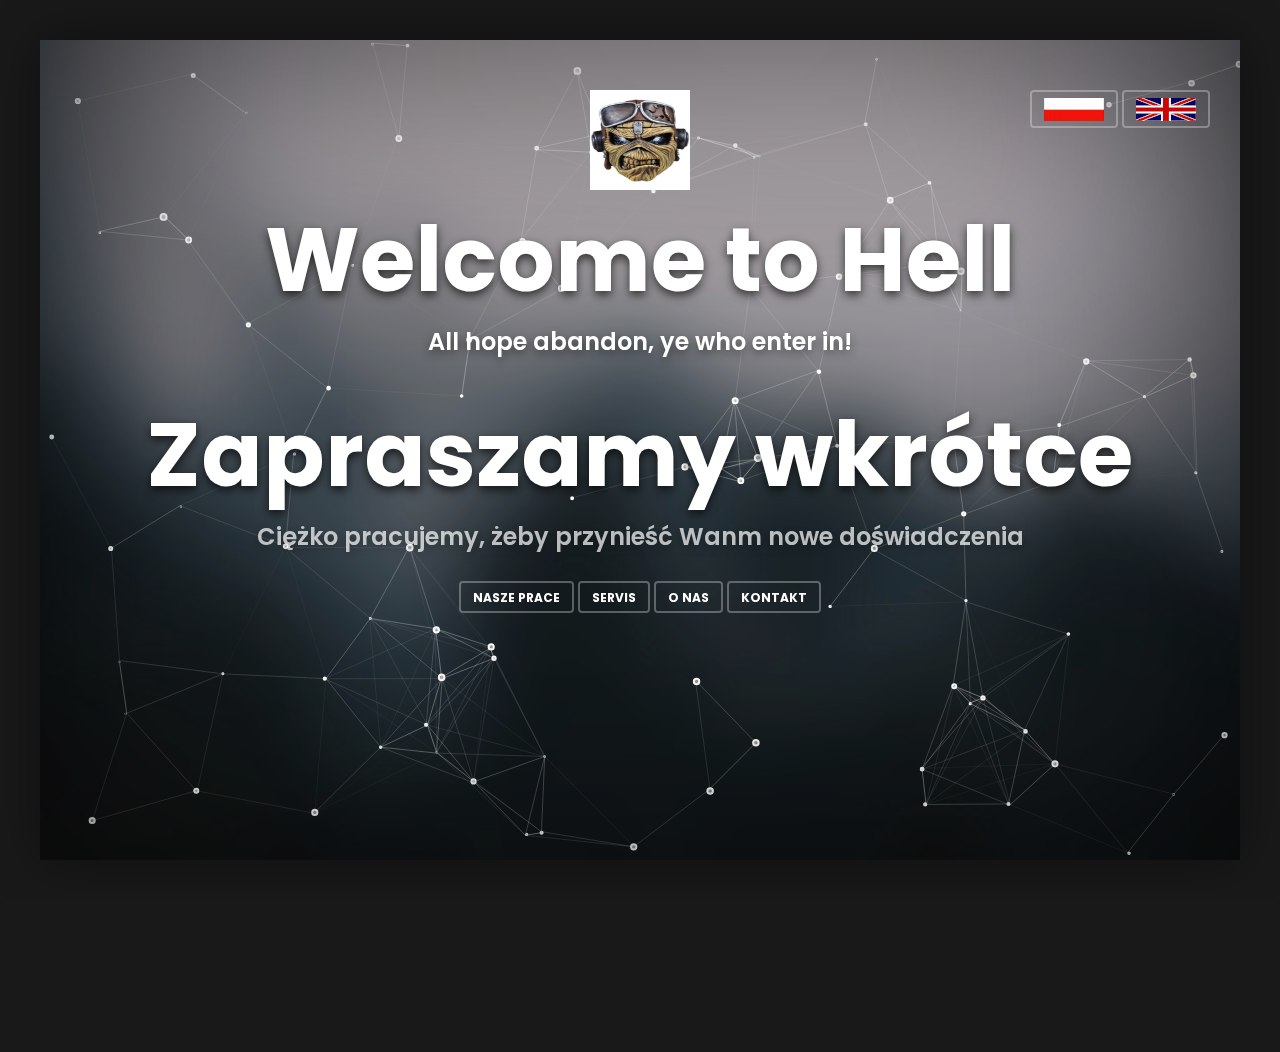
==== public/pl.html @ 95bde9ca "tc-works v 03" ====
<!DOCTYPE html>

<html lang="pl">
<head>
    <meta charset="UTF-8"/>
    <meta name="viewport" content="width=device-width, initial-scale=1.0">
    <meta name="author" content="ThemeStarz">

    <!--<link href="assets/fonts/font-awesome.css" rel="stylesheet" type="text/css">-->
    <link href="assets/fonts/font-awesome/css/font-awesome.min.css" rel="stylesheet">
    <link href="assets/fonts/elegant-fonts.css" rel="stylesheet" type="text/css">
    <!--<link href="https://fonts.googleapis.com/css?family=Roboto:400,500,700,900" rel="stylesheet">-->
    <link href="https://fonts.googleapis.com/css2?family=Poppins:wght@400;500;600;700;800&display=swap" rel="stylesheet">
    <link rel="stylesheet" href="assets/bootstrap/css/bootstrap.css" type="text/css">
    <link rel="stylesheet" href="assets/css/owl.carousel.css" type="text/css">
    <link rel="stylesheet" href="assets/css/magnific-popup.css" type="text/css">
    <link rel="stylesheet" href="assets/css/trackpad-scroll-emulator.css" type="text/css">
    <link rel="stylesheet" href="assets/css/style.css" type="text/css">

    <title>Czapski Gallery</title>
</head>

<body class=" frame">

<div id="outer-wrapper" class="animate translate-z-in">
    <div id="inner-wrapper">
        <div id="table-wrapper" class="center">
            <div class="container">
                <div id="row-header">
                    <header>
                        <div class="row">
                            <div class="col-lg-4 col-md-4 col sm-4 col-xs-4"></div>
                            <div class="col-lg-4 col-md-4 col sm-4 col-xs-4 text-center">
                                <div class="">
                                    <img class="logo" src="assets/img/eddie-head.jpg" alt="">
                                </div>
                            </div>
                            <div class="col-lg-4 col-md-4 col sm-4 col-xs-4 text-right">
                                <a href="#" id="brand" class="btn btn-default btn-framed"><img src="assets/img/pl.jpg" alt="polski"></a>
                                <a href="index.html" id="brand" class="btn btn-default btn-framed"><img src="assets/img/br.jpeg" alt="english"></a>
                            </div>
                        </div>
                        <div class="row">
                            <h1>Welcome to Hell</h1>
                            <h2>All hope abandon, ye who enter in!</h2>
                        </div>
                    </header>
                </div>
                <!--end row-header-->
                <div id="row-content">
                    <div id="content-wrapper">
                        <div id="content" class="animate translate-z-in animation-time-2s delay-03s">
                            <h1>Zapraszamy wkrótce</h1>
                            <h2 class="opacity-70">Ciężko pracujemy, żeby przynieść Wanm nowe doświadczenia</h2>
                            <a href="#works" class="open-side-panel btn btn-default btn-framed">Nasze prace</a>
                            <a href="#services" class="open-side-panel btn btn-default btn-framed">Servis</a>
                            <a href="#about-us" class="open-side-panel btn btn-default btn-framed">o nas</a>
                            <a href="#contact" class="open-side-panel btn btn-default btn-framed">Kontakt</a>
                        </div>
                        <!--end content-->
                    </div>
                    <!--end content-wrapper-->
                </div>
                <!--end row-content-->
                <div id="row-footer">
                    <footer>
                        <div class="social-icons">
                            <a href="#" class="animate fade-in animation-time-1s delay-1s"><i class="fa fa-twitter"></i></a>
                            <a href="#" class="animate fade-in animation-time-1s delay-08s"><i class="fa fa-facebook"></i></a>
                            <a href="#" class="animate fade-in animation-time-1s delay-06s"><i class="fa fa-youtube"></i></a>
                            <a href="#" class="animate fade-in animation-time-1s delay-06s"><i class="fa fa-instagram"></i></a>
                            <a href="#" class="animate fade-in animation-time-1s delay-08s"><i class="fa fa-pinterest"></i></a>
                            <a href="#" class="animate fade-in animation-time-1s delay-1s"><i class="fa fa-google-plus"></i></a>
                        </div>
                    </footer>
                </div>
                <!--end row-footer-->
            </div>
            <!--end container-->
        </div>
        <!--end table-wrapper-->
        <div class="background-wrapper has-vignette">
            <div id="particles-js"></div>
            <div class="bg-transfer opacity-90"><img src="assets/img/background-06.jpg" alt=""></div>
        </div>
        <!--end background-wrapper-->
    </div>
    <!--end inner-wrapper-->
</div>
<!--end outer-wrapper-->

<audio id="chatAudio">
    <source src="assets/solemn.mp3" type="audio/mpeg">
</audio>

<div class="side-panel" id="works">
    <div class="close-panel"><i class="fa fa-angle-double-right fa-5x"></i></div>
    <div class="wrapper">
        <div class="tse-scrollable">
            <div class="tse-content">
                <div class="wrapper">
                    <div class="container">
                        <h2>Our Works</h2>
                        <section>
                            <h3>Featured Work</h3>
                            <div class="carousel">
                                <div class="owl-carousel" data-owl-items="1" data-owl-margin="0" data-owl-nav="0" data-owl-dots="1">
                                    <div class="image"><div class="bg-transfer"><img src="assets/img/work-01.jpg" alt=""></div></div>
                                    <div class="image"><div class="bg-transfer"><img src="assets/img/work-08.jpg" alt=""></div></div>
                                    <div class="image"><div class="bg-transfer"><img src="assets/img/work-09.jpg" alt=""></div></div>
                                </div>
                            </div>
                            <!--end gallery-->
                        </section>
                        <section>
                            <h3>All Works</h3>
                            <div class="gallery">
                                <div class="row">
                                    <div class="col-md-4 col-sm-4">
                                        <a href="assets/img/work-02.jpg" class="gallery-item image-popup">
                                            <div class="description">
                                                <figure>
                                                    <h4>Logo Redesign</h4>
                                                    <div class="meta">
                                                        <figure><strong>Client:</strong>Pehaz</figure>
                                                        <figure><strong>Date:</strong>24.05.2016</figure>
                                                    </div>
                                                </figure>
                                            </div>
                                            <div class="image"><div class="bg-transfer"><img src="assets/img/work-02.jpg" alt=""></div></div>
                                        </a>
                                        <!--end gallery-item-->
                                    </div>
                                    <!--end col-md-4-->
                                    <div class="col-md-4 col-sm-4">
                                        <a href="assets/img/work-03.jpg" class="gallery-item image-popup">
                                            <div class="description">
                                                <figure>
                                                    <h4>Logo Redesign</h4>
                                                    <div class="meta">
                                                        <figure><strong>Client:</strong>Pehaz</figure>
                                                        <figure><strong>Date:</strong>24.05.2016</figure>
                                                    </div>
                                                </figure>
                                            </div>
                                            <div class="image"><div class="bg-transfer"><img src="assets/img/work-03.jpg" alt=""></div></div>
                                        </a>
                                        <!--end gallery-item-->
                                    </div>
                                    <!--end col-md-4-->
                                    <div class="col-md-4 col-sm-4">
                                        <a href="assets/img/work-04.jpg" class="gallery-item image-popup">
                                            <div class="description">
                                                <figure>
                                                    <h4>Logo Redesign</h4>
                                                    <div class="meta">
                                                        <figure><strong>Client:</strong>Pehaz</figure>
                                                        <figure><strong>Date:</strong>24.05.2016</figure>
                                                    </div>
                                                </figure>
                                            </div>
                                            <div class="image"><div class="bg-transfer"><img src="assets/img/work-04.jpg" alt=""></div></div>
                                        </a>
                                        <!--end gallery-item-->
                                    </div>
                                    <!--end col-md-4-->

                                    <div class="col-md-4 col-sm-4">
                                        <a href="assets/img/work-05.jpg" class="gallery-item image-popup">
                                            <div class="description">
                                                <figure>
                                                    <h4>Logo Redesign</h4>
                                                    <div class="meta">
                                                        <figure><strong>Client:</strong>Pehaz</figure>
                                                        <figure><strong>Date:</strong>24.05.2016</figure>
                                                    </div>
                                                </figure>
                                            </div>
                                            <div class="image"><div class="bg-transfer"><img src="assets/img/work-05.jpg" alt=""></div></div>
                                        </a>
                                        <!--end gallery-item-->
                                    </div>
                                    <!--end col-md-4-->
                                    <div class="col-md-4 col-sm-4">
                                        <a href="assets/img/work-06.jpg" class="gallery-item image-popup">
                                            <div class="description">
                                                <figure>
                                                    <h4>Logo Redesign</h4>
                                                    <div class="meta">
                                                        <figure><strong>Client:</strong>Pehaz</figure>
                                                        <figure><strong>Date:</strong>24.05.2016</figure>
                                                    </div>
                                                </figure>
                                            </div>
                                            <div class="image"><div class="bg-transfer"><img src="assets/img/work-06.jpg" alt=""></div></div>
                                        </a>
                                        <!--end gallery-item-->
                                    </div>
                                    <!--end col-md-4-->
                                    <div class="col-md-4 col-sm-4">
                                        <a href="assets/img/work-07.jpg" class="gallery-item image-popup">
                                            <div class="description">
                                                <figure>
                                                    <h4>Logo Redesign</h4>
                                                    <div class="meta">
                                                        <figure><strong>Client:</strong>Pehaz</figure>
                                                        <figure><strong>Date:</strong>24.05.2016</figure>
                                                    </div>
                                                </figure>
                                            </div>
                                            <div class="image"><div class="bg-transfer"><img src="assets/img/work-07.jpg" alt=""></div></div>
                                        </a>
                                        <!--end gallery-item-->
                                    </div>
                                    <!--end col-md-4-->
                                </div>
                                <!--end row-->
                            </div>
                            <!--end gallery-->
                        </section>
                    </div>
                    <!--end container-->
                </div>
                <!--end wrapper-->
            </div>
            <!--end tse-content-->
        </div>
        <!--end tse-scrollable-->
    </div>
    <!--end wrapper-->
</div>
<!--end works-->

<div class="side-panel" id="services">
    <div class="close-panel"><i class="fa fa-angle-double-right fa-5x"></i></div>
    <div class="wrapper">
        <div class="tse-scrollable">
            <div class="tse-content">
                <div class="wrapper">
                    <h2>Serwis</h2>
                    <section>
                        <h3>Dlaczego my?</h3>
                        <p>Lorem ipsum dolor sit amet, consectetur adipiscing elit. Phasellus laoreet sed tellus ut condimentum.
                            Aenean hendrerit, nisl sit amet molestie eleifend, magna augue pulvinar enim, nec mattis quam eros non
                            ex. Pellentesque luctus ex enim, a tempus lorem egestas quis. Nunc et tincidunt dui. Cras in fermentum leo.
                        </p>
                    </section>
                    <section>
                        <h3>Co możemy dla Was zrobić</h3>
                        <div class="feature">
                            <div class="circle">
                                <i class="icon_pens"></i>
                            </div>
                            <div class="description">
                                <h4>Projekty Graficzne</h4>
                                <p>Aenean hendrerit, nisl sit amet molestie eleifend, magna augue pulvinar enim, nec mattis quam eros non ex</p>
                            </div>
                        </div>
                        <!--end feature-->
                        <div class="feature">
                            <div class="circle">
                                <i class="icon_camera_alt"></i>
                            </div>
                            <div class="description">
                                <h4>Profesjonalna Fotografia</h4>
                                <p>Lorem ipsum dolor sit amet, consectetur adipiscing elit. Phasellus laoreet sed tellus ut condimentum. Aen</p>
                            </div>
                        </div>
                        <!--end feature-->
                        <div class="feature">
                            <div class="circle">
                                <i class="icon_genius"></i>
                            </div>
                            <div class="description">
                                <h4>Pomysły Marketingowe</h4>
                                <p>Phasellus laoreet sed tellus ut condimentum. Aenean hendrerit, nisl sit amet molestie eleifend, magna augue pulvinar enim, nec mattis quam</p>
                            </div>
                        </div>
                        <!--end feature-->
                        <div class="feature">
                            <div class="circle">
                                <i class="icon_volume-high_alt"></i>
                            </div>
                            <div class="description">
                                <h4>Profesjonalne nagrywanie Dźwięku</h4>
                                <p>Quisque et mollis enim. Aenean placerat tincidunt magna ut iaculis. Quisque eu lorem venenatis, egestas ipsum quis, tincidunt ipsum.</p>
                            </div>
                        </div>
                        <!--end feature-->
                    </section>
                </div>
                <!--end wrapper-->
            </div>
            <!--end tse-content-->
        </div>
        <!--end tse-scrollable-->
    </div>
    <!--end wrapper-->
</div>
<!--end services-->

<div class="side-panel" id="about-us">
    <div class="close-panel"><i class="fa fa-angle-double-right fa-5x"></i></div>
    <div class="wrapper">
        <div class="tse-scrollable">
            <div class="tse-content">
                <div class="wrapper">
                    <div class="container">
                        <h2>O nas</h2>
                        <section>
                            <h3>Nasz Zespól</h3>
                            <div class="row">
                                <div class="col-md-4 col-sm-4">
                                    <div class="person has-divider">
                                        <div class="image"><div class="bg-transfer"><img src="assets/img/person-01.jpg" alt=""></div></div>
                                        <h4>Jane Doe</h4>
                                        <figure>Prezes</figure>
                                        <div class="social-icons">
                                            <a href="#"><i class="fa fa-twitter"></i></a>
                                            <a href="#"><i class="fa fa-facebook"></i></a>
                                            <a href="#"><i class="fa fa-youtube"></i></a>
                                        </div>
                                    </div>
                                    <!--end person-->
                                </div>
                                <!--end col-md-4-->
                                <div class="col-md-4 col-sm-4">
                                    <div class="person has-divider">
                                        <div class="image"><div class="bg-transfer"><img src="assets/img/person-02.jpg" alt=""></div></div>
                                        <h4>Peter Brown</h4>
                                        <figure>Marketing Specialist</figure>
                                        <div class="social-icons">
                                            <a href="#"><i class="fa fa-twitter"></i></a>
                                            <a href="#"><i class="fa fa-facebook"></i></a>
                                            <a href="#"><i class="fa fa-youtube"></i></a>
                                        </div>
                                    </div>
                                    <!--end person-->
                                </div>
                                <!--end col-md-4-->
                                <div class="col-md-4 col-sm-4">
                                    <div class="person">
                                        <div class="image"><div class="bg-transfer"><img src="assets/img/person-03.jpg" alt=""></div></div>
                                        <h4>John Lane</h4>
                                        <figure>PR Manager</figure>
                                        <div class="social-icons">
                                            <a href="#"><i class="fa fa-twitter"></i></a>
                                            <a href="#"><i class="fa fa-facebook"></i></a>
                                            <a href="#"><i class="fa fa-youtube"></i></a>
                                        </div>
                                    </div>
                                    <!--end person-->
                                </div>
                                <!--end col-md-4-->
                            </div>
                            <!--end persons-->
                        </section>
                        <section>
                            <h3>Shortly About Our Company</h3>
                            <p>
                                Lorem ipsum dolor sit amet, consectetur adipiscing elit. Phasellus laoreet sed tellus ut condimentum.
                                Aenean hendrerit, nisl sit amet molestie eleifend, magna augue pulvinar enim, nec mattis quam
                                eros non ex. Pellentesque luctus ex enim, a tempus lorem egestas quis. Nunc et tincidunt dui.
                                Cras in fermentum leo.
                            </p>
                            <p>
                                Mauris molestie pharetra tristique. Donec interdum odio erat, sed ullamcorper lectus egestas non.
                                Quisque sollicitudin vestibulum leo eget malesuada. Pellentesque sem erat, tempor a odio sed,
                                tincidunt mollis purus. Cras suscipit ultrices cursus.
                            </p>
                        </section>
                        <section>
                            <h3>Our Skills</h3>
                            <div class="skill">
                                <h4>Webdesign</h4>
                                <aside>80%</aside>
                                <figure class="bar">
                                    <div class="bar-active width-80"></div>
                                    <div class="bar-background"></div>
                                </figure>
                            </div>
                            <!--end skill-->
                            <div class="skill">
                                <h4>Photography</h4>
                                <aside>100%</aside>
                                <figure class="bar">
                                    <div class="bar-active width-100"></div>
                                    <div class="bar-background"></div>
                                </figure>
                            </div>
                            <!--end skill-->
                            <div class="skill">
                                <h4>Marketing</h4>
                                <aside>60%</aside>
                                <figure class="bar">
                                    <div class="bar-active width-60"></div>
                                    <div class="bar-background"></div>
                                </figure>
                            </div>
                            <!--end skill-->
                        </section>
                    </div>
                    <!--end container-->
                </div>
                <!--end wrapper-->
            </div>
            <!--end tse-content-->
        </div>
        <!--end tse-scrollable-->
    </div>
    <!--end wrapper-->
</div>
<!--end about-us-->

<div class="side-panel" id="contact">
    <div class="close-panel"><i class="fa fa-angle-double-right fa-5x"></i></div>
    <div class="wrapper">
        <div class="tse-scrollable">
            <div class="tse-content">
                <div class="wrapper">
                    <div class="container">
                        <section>
                                <div class="row">
                                    <div class="col-md-6 col-sm-6 col-xs-6">
                                        <h2>Contact Us</h2>
                                    </div>
                                    <div class="col-md-6 col-sm-6 col-xs-6 text-right">
                                        <img class="logo img-fluid" src="assets/img/eddie-head.jpg" alt="">
                                    </div>
                                </div>
                        </section>
                        <section>
                            <div class="row">
                                <div class="col-md-6 col-sm-6">
                                    <h3>Address</h3>
                                    <address>
                                        4758 Nancy Street
                                        <br>
                                        +1 919-571-2528
                                        <br>
                                        <a href="#">hello@example.com</a>
                                    </address>
                                </div>
                                <!--end col-sm-6-->
                                <div class="col-md-6 col-sm-6">
                                    <h3>Social</h3>
                                    <figure><a href="" class="icon"><i class="fa fa-facebook"></i>Facebook</a></figure>
                                    <figure><a href="" class="icon"><i class="fa fa-twitter"></i>Twitter</a></figure>
                                    <figure><a href="" class="icon"><i class="fa fa-youtube"></i>Youtube</a></figure>
                                    <figure><a href="" class="icon"><i class="fa fa-pinterest"></i>Pinterest</a></figure>
                                </div>
                                <!--end col-sm-6-->
                            </div>
                        </section>
                        <!-- logos -->
                        <section>
                            <div class="row">
                                <div class="col-md-4 col-sm-4 col-xs-4">
                                    <a href="#"><img class="sidebar-logos" src="assets/img/eddie.jpeg" alt=""></a>
                                </div>
                                <div class="col-md-4 col-sm-4 col-xs-4">
                                    <a href="#"><img class="sidebar-logos" src="assets/img/eddie.jpeg" alt=""></a>
                                </div>
                                <div class="col-md-4 col-sm-4 col-xs-4">
                                    <a href="#"><img class="sidebar-logos" src="assets/img/eddie.jpeg" alt=""></a>
                                </div>          
                            </div>
                        </section>
                        <!--<section>
                            <h3>Map</h3>
                            <div class="map col-md-6 col-sm-6" id="map-contact">
                                <iframe src="https://www.google.com/maps/embed?pb=!1m18!1m12!1m3!1d22421759.478430305!2d8.60100692537377!3d46.68538547706541!2m3!1f0!2f0!3f0!3m2!1i1024!2i768!4f13.1!3m3!1m2!1s0x4704452578335d89%3A0xea82db4a7d068206!2sWyspa%20Lemur%C3%B3w!5e0!3m2!1spl!2spl!4v1597833187100!5m2!1spl!2spl" 
                                width="100%" height="100%" frameborder="0" style="border:0;" allowfullscreen="" aria-hidden="false" tabindex="0"></iframe>
                            </div>
                        </section>-->
                        <section>
                            <h3>Contact Form</h3>
                            <form id="form-contact" method="post" class="form clearfix inputs-underline">
                                <div class="row">
                                    <div class="col-md-6 col-sm-6">
                                        <div class="form-group">
                                            <input type="text" class="form-control" id="form-contact-name" name="name" placeholder="Your Name" required>
                                        </div>
                                        <!--end form-group -->
                                    </div>
                                    <!--end col-md-6 col-sm-6 -->
                                    <div class="col-md-6 col-sm-6">
                                        <div class="form-group">
                                            <input type="email" class="form-control" id="form-contact-email" name="email" placeholder="Your Email" required>
                                        </div>
                                        <!--end form-group -->
                                    </div>
                                    <!--end col-md-6 col-sm-6 -->
                                </div>
                                <!--end row -->
                                <div class="row">
                                    <div class="col-md-12">
                                        <div class="form-group">
                                            <textarea class="form-control" id="form-contact-message" rows="8" name="message" placeholder="Your Message" required></textarea>
                                        </div>
                                        <!--end form-group -->
                                    </div>
                                    <!--end col-md-12 -->
                                </div>
                                <!--end row -->
                                <div class="form-group clearfix">
                                    <button type="submit" class="btn pull-right btn-default btn-framed btn-rounded" id="form-contact-submit">Send a Message</button>
                                </div>
                                <!--end form-group -->
                                <div class="form-contact-status"></div>
                            </form>
                            <!--end form-contact -->
                        </section>
                    </div>
                    <!--end container-->
                </div>
                <!--end wrapper-->
            </div>
            <!--end tse-content-->
        </div>
        <!--end tse-scrollable-->
    </div>
    <!--end wrapper-->
</div>
<!--end contact-->

<div class="backdrop"></div>

<script type="text/javascript" src="assets/js/jquery-2.2.1.min.js"></script>
<script type="text/javascript" src="assets/bootstrap/js/bootstrap.min.js"></script>
<script type="text/javascript" src="assets/js/jquery.validate.min.js"></script>
<script type="text/javascript" src="assets/js/owl.carousel.min.js"></script>
<script type="text/javascript" src="assets/js/jquery.magnific-popup.min.js"></script>
<script type="text/javascript" src="assets/js/jquery.trackpad-scroll-emulator.min.js"></script>
<script type="text/javascript" src="assets/js/particles.min.js"></script>
<script type="text/javascript" src="assets/js/custom.js"></script>
<!--<script type="text/javascript" src="http://maps.google.com/maps/api/js"></script>-->

<script type="text/javascript">
    //var latitude = 34.038405;
    //var longitude = -117.946944;
    //var markerImage = "assets/img/map-marker-w.png";
    //var mapTheme = "dark";
    //var mapElement = "map-contact";
    //google.maps.event.addDomListener(window, 'load', simpleMap(latitude, longitude, markerImage, mapTheme, mapElement));

    particlesJS.load("particles-js", "assets/json/particles-default-dark-theme.json");

</script>


</body>
---- public/assets/fonts/elegant-fonts.css ----
@font-face {
	font-family: 'ElegantIcons';
	src:url('fonts/ElegantIcons.eot');
	src:url('fonts/ElegantIcons.eot?#iefix') format('embedded-opentype'),
		url('fonts/ElegantIcons.woff') format('woff'),
		url('fonts/ElegantIcons.ttf') format('truetype'),
		url('fonts/ElegantIcons.svg#ElegantIcons') format('svg');
	font-weight: normal;
	font-style: normal;
}

/* Use the following CSS code if you want to use data attributes for inserting your icons */
[data-icon]:before {
	font-family: 'ElegantIcons';
	content: attr(data-icon);
	speak: none;
	font-weight: normal;
	font-variant: normal;
	text-transform: none;
	line-height: 1;
	-webkit-font-smoothing: antialiased;
	-moz-osx-font-smoothing: grayscale;
}

/* Use the following CSS code if you want to have a class per icon */
/*
Instead of a list of all class selectors,
you can use the generic selector below, but it's slower:
[class*="your-class-prefix"] {
*/
.arrow_up, .arrow_down, .arrow_left, .arrow_right, .arrow_left-up, .arrow_right-up, .arrow_right-down, .arrow_left-down, .arrow-up-down, .arrow_up-down_alt, .arrow_left-right_alt, .arrow_left-right, .arrow_expand_alt2, .arrow_expand_alt, .arrow_condense, .arrow_expand, .arrow_move, .arrow_carrot-up, .arrow_carrot-down, .arrow_carrot-left, .arrow_carrot-right, .arrow_carrot-2up, .arrow_carrot-2down, .arrow_carrot-2left, .arrow_carrot-2right, .arrow_carrot-up_alt2, .arrow_carrot-down_alt2, .arrow_carrot-left_alt2, .arrow_carrot-right_alt2, .arrow_carrot-2up_alt2, .arrow_carrot-2down_alt2, .arrow_carrot-2left_alt2, .arrow_carrot-2right_alt2, .arrow_triangle-up, .arrow_triangle-down, .arrow_triangle-left, .arrow_triangle-right, .arrow_triangle-up_alt2, .arrow_triangle-down_alt2, .arrow_triangle-left_alt2, .arrow_triangle-right_alt2, .arrow_back, .icon_minus-06, .icon_plus, .icon_close, .icon_check, .icon_minus_alt2, .icon_plus_alt2, .icon_close_alt2, .icon_check_alt2, .icon_zoom-out_alt, .icon_zoom-in_alt, .icon_search, .icon_box-empty, .icon_box-selected, .icon_minus-box, .icon_plus-box, .icon_box-checked, .icon_circle-empty, .icon_circle-slelected, .icon_stop_alt2, .icon_stop, .icon_pause_alt2, .icon_pause, .icon_menu, .icon_menu-square_alt2, .icon_menu-circle_alt2, .icon_ul, .icon_ol, .icon_adjust-horiz, .icon_adjust-vert, .icon_document_alt, .icon_documents_alt, .icon_pencil, .icon_pencil-edit_alt, .icon_pencil-edit, .icon_folder-alt, .icon_folder-open_alt, .icon_folder-add_alt, .icon_info_alt, .icon_error-oct_alt, .icon_error-circle_alt, .icon_error-triangle_alt, .icon_question_alt2, .icon_question, .icon_comment_alt, .icon_chat_alt, .icon_vol-mute_alt, .icon_volume-low_alt, .icon_volume-high_alt, .icon_quotations, .icon_quotations_alt2, .icon_clock_alt, .icon_lock_alt, .icon_lock-open_alt, .icon_key_alt, .icon_cloud_alt, .icon_cloud-upload_alt, .icon_cloud-download_alt, .icon_image, .icon_images, .icon_lightbulb_alt, .icon_gift_alt, .icon_house_alt, .icon_genius, .icon_mobile, .icon_tablet, .icon_laptop, .icon_desktop, .icon_camera_alt, .icon_mail_alt, .icon_cone_alt, .icon_ribbon_alt, .icon_bag_alt, .icon_creditcard, .icon_cart_alt, .icon_paperclip, .icon_tag_alt, .icon_tags_alt, .icon_trash_alt, .icon_cursor_alt, .icon_mic_alt, .icon_compass_alt, .icon_pin_alt, .icon_pushpin_alt, .icon_map_alt, .icon_drawer_alt, .icon_toolbox_alt, .icon_book_alt, .icon_calendar, .icon_film, .icon_table, .icon_contacts_alt, .icon_headphones, .icon_lifesaver, .icon_piechart, .icon_refresh, .icon_link_alt, .icon_link, .icon_loading, .icon_blocked, .icon_archive_alt, .icon_heart_alt, .icon_star_alt, .icon_star-half_alt, .icon_star, .icon_star-half, .icon_tools, .icon_tool, .icon_cog, .icon_cogs, .arrow_up_alt, .arrow_down_alt, .arrow_left_alt, .arrow_right_alt, .arrow_left-up_alt, .arrow_right-up_alt, .arrow_right-down_alt, .arrow_left-down_alt, .arrow_condense_alt, .arrow_expand_alt3, .arrow_carrot_up_alt, .arrow_carrot-down_alt, .arrow_carrot-left_alt, .arrow_carrot-right_alt, .arrow_carrot-2up_alt, .arrow_carrot-2dwnn_alt, .arrow_carrot-2left_alt, .arrow_carrot-2right_alt, .arrow_triangle-up_alt, .arrow_triangle-down_alt, .arrow_triangle-left_alt, .arrow_triangle-right_alt, .icon_minus_alt, .icon_plus_alt, .icon_close_alt, .icon_check_alt, .icon_zoom-out, .icon_zoom-in, .icon_stop_alt, .icon_menu-square_alt, .icon_menu-circle_alt, .icon_document, .icon_documents, .icon_pencil_alt, .icon_folder, .icon_folder-open, .icon_folder-add, .icon_folder_upload, .icon_folder_download, .icon_info, .icon_error-circle, .icon_error-oct, .icon_error-triangle, .icon_question_alt, .icon_comment, .icon_chat, .icon_vol-mute, .icon_volume-low, .icon_volume-high, .icon_quotations_alt, .icon_clock, .icon_lock, .icon_lock-open, .icon_key, .icon_cloud, .icon_cloud-upload, .icon_cloud-download, .icon_lightbulb, .icon_gift, .icon_house, .icon_camera, .icon_mail, .icon_cone, .icon_ribbon, .icon_bag, .icon_cart, .icon_tag, .icon_tags, .icon_trash, .icon_cursor, .icon_mic, .icon_compass, .icon_pin, .icon_pushpin, .icon_map, .icon_drawer, .icon_toolbox, .icon_book, .icon_contacts, .icon_archive, .icon_heart, .icon_profile, .icon_group, .icon_grid-2x2, .icon_grid-3x3, .icon_music, .icon_pause_alt, .icon_phone, .icon_upload, .icon_download, .social_facebook, .social_twitter, .social_pinterest, .social_googleplus, .social_tumblr, .social_tumbleupon, .social_wordpress, .social_instagram, .social_dribbble, .social_vimeo, .social_linkedin, .social_rss, .social_deviantart, .social_share, .social_myspace, .social_skype, .social_youtube, .social_picassa, .social_googledrive, .social_flickr, .social_blogger, .social_spotify, .social_delicious, .social_facebook_circle, .social_twitter_circle, .social_pinterest_circle, .social_googleplus_circle, .social_tumblr_circle, .social_stumbleupon_circle, .social_wordpress_circle, .social_instagram_circle, .social_dribbble_circle, .social_vimeo_circle, .social_linkedin_circle, .social_rss_circle, .social_deviantart_circle, .social_share_circle, .social_myspace_circle, .social_skype_circle, .social_youtube_circle, .social_picassa_circle, .social_googledrive_alt2, .social_flickr_circle, .social_blogger_circle, .social_spotify_circle, .social_delicious_circle, .social_facebook_square, .social_twitter_square, .social_pinterest_square, .social_googleplus_square, .social_tumblr_square, .social_stumbleupon_square, .social_wordpress_square, .social_instagram_square, .social_dribbble_square, .social_vimeo_square, .social_linkedin_square, .social_rss_square, .social_deviantart_square, .social_share_square, .social_myspace_square, .social_skype_square, .social_youtube_square, .social_picassa_square, .social_googledrive_square, .social_flickr_square, .social_blogger_square, .social_spotify_square, .social_delicious_square, .icon_printer, .icon_calulator, .icon_building, .icon_floppy, .icon_drive, .icon_search-2, .icon_id, .icon_id-2, .icon_puzzle, .icon_like, .icon_dislike, .icon_mug, .icon_currency, .icon_wallet, .icon_pens, .icon_easel, .icon_flowchart, .icon_datareport, .icon_briefcase, .icon_shield, .icon_percent, .icon_globe, .icon_globe-2, .icon_target, .icon_hourglass, .icon_balance, .icon_rook, .icon_printer-alt, .icon_calculator_alt, .icon_building_alt, .icon_floppy_alt, .icon_drive_alt, .icon_search_alt, .icon_id_alt, .icon_id-2_alt, .icon_puzzle_alt, .icon_like_alt, .icon_dislike_alt, .icon_mug_alt, .icon_currency_alt, .icon_wallet_alt, .icon_pens_alt, .icon_easel_alt, .icon_flowchart_alt, .icon_datareport_alt, .icon_briefcase_alt, .icon_shield_alt, .icon_percent_alt, .icon_globe_alt, .icon_clipboard {
	font-family: 'ElegantIcons';
	speak: none;
	font-style: normal;
	font-weight: normal;
	font-variant: normal;
	text-transform: none;
	line-height: 1;
	-webkit-font-smoothing: antialiased;
}
.arrow_up:before {
	content: "\21";
}
.arrow_down:before {
	content: "\22";
}
.arrow_left:before {
	content: "\23";
}
.arrow_right:before {
	content: "\24";
}
.arrow_left-up:before {
	content: "\25";
}
.arrow_right-up:before {
	content: "\26";
}
.arrow_right-down:before {
	content: "\27";
}
.arrow_left-down:before {
	content: "\28";
}
.arrow-up-down:before {
	content: "\29";
}
.arrow_up-down_alt:before {
	content: "\2a";
}
.arrow_left-right_alt:before {
	content: "\2b";
}
.arrow_left-right:before {
	content: "\2c";
}
.arrow_expand_alt2:before {
	content: "\2d";
}
.arrow_expand_alt:before {
	content: "\2e";
}
.arrow_condense:before {
	content: "\2f";
}
.arrow_expand:before {
	content: "\30";
}
.arrow_move:before {
	content: "\31";
}
.arrow_carrot-up:before {
	content: "\32";
}
.arrow_carrot-down:before {
	content: "\33";
}
.arrow_carrot-left:before {
	content: "\34";
}
.arrow_carrot-right:before {
	content: "\35";
}
.arrow_carrot-2up:before {
	content: "\36";
}
.arrow_carrot-2down:before {
	content: "\37";
}
.arrow_carrot-2left:before {
	content: "\38";
}
.arrow_carrot-2right:before {
	content: "\39";
}
.arrow_carrot-up_alt2:before {
	content: "\3a";
}
.arrow_carrot-down_alt2:before {
	content: "\3b";
}
.arrow_carrot-left_alt2:before {
	content: "\3c";
}
.arrow_carrot-right_alt2:before {
	content: "\3d";
}
.arrow_carrot-2up_alt2:before {
	content: "\3e";
}
.arrow_carrot-2down_alt2:before {
	content: "\3f";
}
.arrow_carrot-2left_alt2:before {
	content: "\40";
}
.arrow_carrot-2right_alt2:before {
	content: "\41";
}
.arrow_triangle-up:before {
	content: "\42";
}
.arrow_triangle-down:before {
	content: "\43";
}
.arrow_triangle-left:before {
	content: "\44";
}
.arrow_triangle-right:before {
	content: "\45";
}
.arrow_triangle-up_alt2:before {
	content: "\46";
}
.arrow_triangle-down_alt2:before {
	content: "\47";
}
.arrow_triangle-left_alt2:before {
	content: "\48";
}
.arrow_triangle-right_alt2:before {
	content: "\49";
}
.arrow_back:before {
	content: "\4a";
}
.icon_minus-06:before {
	content: "\4b";
}
.icon_plus:before {
	content: "\4c";
}
.icon_close:before {
	content: "\4d";
}
.icon_check:before {
	content: "\4e";
}
.icon_minus_alt2:before {
	content: "\4f";
}
.icon_plus_alt2:before {
	content: "\50";
}
.icon_close_alt2:before {
	content: "\51";
}
.icon_check_alt2:before {
	content: "\52";
}
.icon_zoom-out_alt:before {
	content: "\53";
}
.icon_zoom-in_alt:before {
	content: "\54";
}
.icon_search:before {
	content: "\55";
}
.icon_box-empty:before {
	content: "\56";
}
.icon_box-selected:before {
	content: "\57";
}
.icon_minus-box:before {
	content: "\58";
}
.icon_plus-box:before {
	content: "\59";
}
.icon_box-checked:before {
	content: "\5a";
}
.icon_circle-empty:before {
	content: "\5b";
}
.icon_circle-slelected:before {
	content: "\5c";
}
.icon_stop_alt2:before {
	content: "\5d";
}
.icon_stop:before {
	content: "\5e";
}
.icon_pause_alt2:before {
	content: "\5f";
}
.icon_pause:before {
	content: "\60";
}
.icon_menu:before {
	content: "\61";
}
.icon_menu-square_alt2:before {
	content: "\62";
}
.icon_menu-circle_alt2:before {
	content: "\63";
}
.icon_ul:before {
	content: "\64";
}
.icon_ol:before {
	content: "\65";
}
.icon_adjust-horiz:before {
	content: "\66";
}
.icon_adjust-vert:before {
	content: "\67";
}
.icon_document_alt:before {
	content: "\68";
}
.icon_documents_alt:before {
	content: "\69";
}
.icon_pencil:before {
	content: "\6a";
}
.icon_pencil-edit_alt:before {
	content: "\6b";
}
.icon_pencil-edit:before {
	content: "\6c";
}
.icon_folder-alt:before {
	content: "\6d";
}
.icon_folder-open_alt:before {
	content: "\6e";
}
.icon_folder-add_alt:before {
	content: "\6f";
}
.icon_info_alt:before {
	content: "\70";
}
.icon_error-oct_alt:before {
	content: "\71";
}
.icon_error-circle_alt:before {
	content: "\72";
}
.icon_error-triangle_alt:before {
	content: "\73";
}
.icon_question_alt2:before {
	content: "\74";
}
.icon_question:before {
	content: "\75";
}
.icon_comment_alt:before {
	content: "\76";
}
.icon_chat_alt:before {
	content: "\77";
}
.icon_vol-mute_alt:before {
	content: "\78";
}
.icon_volume-low_alt:before {
	content: "\79";
}
.icon_volume-high_alt:before {
	content: "\7a";
}
.icon_quotations:before {
	content: "\7b";
}
.icon_quotations_alt2:before {
	content: "\7c";
}
.icon_clock_alt:before {
	content: "\7d";
}
.icon_lock_alt:before {
	content: "\7e";
}
.icon_lock-open_alt:before {
	content: "\e000";
}
.icon_key_alt:before {
	content: "\e001";
}
.icon_cloud_alt:before {
	content: "\e002";
}
.icon_cloud-upload_alt:before {
	content: "\e003";
}
.icon_cloud-download_alt:before {
	content: "\e004";
}
.icon_image:before {
	content: "\e005";
}
.icon_images:before {
	content: "\e006";
}
.icon_lightbulb_alt:before {
	content: "\e007";
}
.icon_gift_alt:before {
	content: "\e008";
}
.icon_house_alt:before {
	content: "\e009";
}
.icon_genius:before {
	content: "\e00a";
}
.icon_mobile:before {
	content: "\e00b";
}
.icon_tablet:before {
	content: "\e00c";
}
.icon_laptop:before {
	content: "\e00d";
}
.icon_desktop:before {
	content: "\e00e";
}
.icon_camera_alt:before {
	content: "\e00f";
}
.icon_mail_alt:before {
	content: "\e010";
}
.icon_cone_alt:before {
	content: "\e011";
}
.icon_ribbon_alt:before {
	content: "\e012";
}
.icon_bag_alt:before {
	content: "\e013";
}
.icon_creditcard:before {
	content: "\e014";
}
.icon_cart_alt:before {
	content: "\e015";
}
.icon_paperclip:before {
	content: "\e016";
}
.icon_tag_alt:before {
	content: "\e017";
}
.icon_tags_alt:before {
	content: "\e018";
}
.icon_trash_alt:before {
	content: "\e019";
}
.icon_cursor_alt:before {
	content: "\e01a";
}
.icon_mic_alt:before {
	content: "\e01b";
}
.icon_compass_alt:before {
	content: "\e01c";
}
.icon_pin_alt:before {
	content: "\e01d";
}
.icon_pushpin_alt:before {
	content: "\e01e";
}
.icon_map_alt:before {
	content: "\e01f";
}
.icon_drawer_alt:before {
	content: "\e020";
}
.icon_toolbox_alt:before {
	content: "\e021";
}
.icon_book_alt:before {
	content: "\e022";
}
.icon_calendar:before {
	content: "\e023";
}
.icon_film:before {
	content: "\e024";
}
.icon_table:before {
	content: "\e025";
}
.icon_contacts_alt:before {
	content: "\e026";
}
.icon_headphones:before {
	content: "\e027";
}
.icon_lifesaver:before {
	content: "\e028";
}
.icon_piechart:before {
	content: "\e029";
}
.icon_refresh:before {
	content: "\e02a";
}
.icon_link_alt:before {
	content: "\e02b";
}
.icon_link:before {
	content: "\e02c";
}
.icon_loading:before {
	content: "\e02d";
}
.icon_blocked:before {
	content: "\e02e";
}
.icon_archive_alt:before {
	content: "\e02f";
}
.icon_heart_alt:before {
	content: "\e030";
}
.icon_star_alt:before {
	content: "\e031";
}
.icon_star-half_alt:before {
	content: "\e032";
}
.icon_star:before {
	content: "\e033";
}
.icon_star-half:before {
	content: "\e034";
}
.icon_tools:before {
	content: "\e035";
}
.icon_tool:before {
	content: "\e036";
}
.icon_cog:before {
	content: "\e037";
}
.icon_cogs:before {
	content: "\e038";
}
.arrow_up_alt:before {
	content: "\e039";
}
.arrow_down_alt:before {
	content: "\e03a";
}
.arrow_left_alt:before {
	content: "\e03b";
}
.arrow_right_alt:before {
	content: "\e03c";
}
.arrow_left-up_alt:before {
	content: "\e03d";
}
.arrow_right-up_alt:before {
	content: "\e03e";
}
.arrow_right-down_alt:before {
	content: "\e03f";
}
.arrow_left-down_alt:before {
	content: "\e040";
}
.arrow_condense_alt:before {
	content: "\e041";
}
.arrow_expand_alt3:before {
	content: "\e042";
}
.arrow_carrot_up_alt:before {
	content: "\e043";
}
.arrow_carrot-down_alt:before {
	content: "\e044";
}
.arrow_carrot-left_alt:before {
	content: "\e045";
}
.arrow_carrot-right_alt:before {
	content: "\e046";
}
.arrow_carrot-2up_alt:before {
	content: "\e047";
}
.arrow_carrot-2dwnn_alt:before {
	content: "\e048";
}
.arrow_carrot-2left_alt:before {
	content: "\e049";
}
.arrow_carrot-2right_alt:before {
	content: "\e04a";
}
.arrow_triangle-up_alt:before {
	content: "\e04b";
}
.arrow_triangle-down_alt:before {
	content: "\e04c";
}
.arrow_triangle-left_alt:before {
	content: "\e04d";
}
.arrow_triangle-right_alt:before {
	content: "\e04e";
}
.icon_minus_alt:before {
	content: "\e04f";
}
.icon_plus_alt:before {
	content: "\e050";
}
.icon_close_alt:before {
	content: "\e051";
}
.icon_check_alt:before {
	content: "\e052";
}
.icon_zoom-out:before {
	content: "\e053";
}
.icon_zoom-in:before {
	content: "\e054";
}
.icon_stop_alt:before {
	content: "\e055";
}
.icon_menu-square_alt:before {
	content: "\e056";
}
.icon_menu-circle_alt:before {
	content: "\e057";
}
.icon_document:before {
	content: "\e058";
}
.icon_documents:before {
	content: "\e059";
}
.icon_pencil_alt:before {
	content: "\e05a";
}
.icon_folder:before {
	content: "\e05b";
}
.icon_folder-open:before {
	content: "\e05c";
}
.icon_folder-add:before {
	content: "\e05d";
}
.icon_folder_upload:before {
	content: "\e05e";
}
.icon_folder_download:before {
	content: "\e05f";
}
.icon_info:before {
	content: "\e060";
}
.icon_error-circle:before {
	content: "\e061";
}
.icon_error-oct:before {
	content: "\e062";
}
.icon_error-triangle:before {
	content: "\e063";
}
.icon_question_alt:before {
	content: "\e064";
}
.icon_comment:before {
	content: "\e065";
}
.icon_chat:before {
	content: "\e066";
}
.icon_vol-mute:before {
	content: "\e067";
}
.icon_volume-low:before {
	content: "\e068";
}
.icon_volume-high:before {
	content: "\e069";
}
.icon_quotations_alt:before {
	content: "\e06a";
}
.icon_clock:before {
	content: "\e06b";
}
.icon_lock:before {
	content: "\e06c";
}
.icon_lock-open:before {
	content: "\e06d";
}
.icon_key:before {
	content: "\e06e";
}
.icon_cloud:before {
	content: "\e06f";
}
.icon_cloud-upload:before {
	content: "\e070";
}
.icon_cloud-download:before {
	content: "\e071";
}
.icon_lightbulb:before {
	content: "\e072";
}
.icon_gift:before {
	content: "\e073";
}
.icon_house:before {
	content: "\e074";
}
.icon_camera:before {
	content: "\e075";
}
.icon_mail:before {
	content: "\e076";
}
.icon_cone:before {
	content: "\e077";
}
.icon_ribbon:before {
	content: "\e078";
}
.icon_bag:before {
	content: "\e079";
}
.icon_cart:before {
	content: "\e07a";
}
.icon_tag:before {
	content: "\e07b";
}
.icon_tags:before {
	content: "\e07c";
}
.icon_trash:before {
	content: "\e07d";
}
.icon_cursor:before {
	content: "\e07e";
}
.icon_mic:before {
	content: "\e07f";
}
.icon_compass:before {
	content: "\e080";
}
.icon_pin:before {
	content: "\e081";
}
.icon_pushpin:before {
	content: "\e082";
}
.icon_map:before {
	content: "\e083";
}
.icon_drawer:before {
	content: "\e084";
}
.icon_toolbox:before {
	content: "\e085";
}
.icon_book:before {
	content: "\e086";
}
.icon_contacts:before {
	content: "\e087";
}
.icon_archive:before {
	content: "\e088";
}
.icon_heart:before {
	content: "\e089";
}
.icon_profile:before {
	content: "\e08a";
}
.icon_group:before {
	content: "\e08b";
}
.icon_grid-2x2:before {
	content: "\e08c";
}
.icon_grid-3x3:before {
	content: "\e08d";
}
.icon_music:before {
	content: "\e08e";
}
.icon_pause_alt:before {
	content: "\e08f";
}
.icon_phone:before {
	content: "\e090";
}
.icon_upload:before {
	content: "\e091";
}
.icon_download:before {
	content: "\e092";
}
.social_facebook:before {
	content: "\e093";
}
.social_twitter:before {
	content: "\e094";
}
.social_pinterest:before {
	content: "\e095";
}
.social_googleplus:before {
	content: "\e096";
}
.social_tumblr:before {
	content: "\e097";
}
.social_tumbleupon:before {
	content: "\e098";
}
.social_wordpress:before {
	content: "\e099";
}
.social_instagram:before {
	content: "\e09a";
}
.social_dribbble:before {
	content: "\e09b";
}
.social_vimeo:before {
	content: "\e09c";
}
.social_linkedin:before {
	content: "\e09d";
}
.social_rss:before {
	content: "\e09e";
}
.social_deviantart:before {
	content: "\e09f";
}
.social_share:before {
	content: "\e0a0";
}
.social_myspace:before {
	content: "\e0a1";
}
.social_skype:before {
	content: "\e0a2";
}
.social_youtube:before {
	content: "\e0a3";
}
.social_picassa:before {
	content: "\e0a4";
}
.social_googledrive:before {
	content: "\e0a5";
}
.social_flickr:before {
	content: "\e0a6";
}
.social_blogger:before {
	content: "\e0a7";
}
.social_spotify:before {
	content: "\e0a8";
}
.social_delicious:before {
	content: "\e0a9";
}
.social_facebook_circle:before {
	content: "\e0aa";
}
.social_twitter_circle:before {
	content: "\e0ab";
}
.social_pinterest_circle:before {
	content: "\e0ac";
}
.social_googleplus_circle:before {
	content: "\e0ad";
}
.social_tumblr_circle:before {
	content: "\e0ae";
}
.social_stumbleupon_circle:before {
	content: "\e0af";
}
.social_wordpress_circle:before {
	content: "\e0b0";
}
.social_instagram_circle:before {
	content: "\e0b1";
}
.social_dribbble_circle:before {
	content: "\e0b2";
}
.social_vimeo_circle:before {
	content: "\e0b3";
}
.social_linkedin_circle:before {
	content: "\e0b4";
}
.social_rss_circle:before {
	content: "\e0b5";
}
.social_deviantart_circle:before {
	content: "\e0b6";
}
.social_share_circle:before {
	content: "\e0b7";
}
.social_myspace_circle:before {
	content: "\e0b8";
}
.social_skype_circle:before {
	content: "\e0b9";
}
.social_youtube_circle:before {
	content: "\e0ba";
}
.social_picassa_circle:before {
	content: "\e0bb";
}
.social_googledrive_alt2:before {
	content: "\e0bc";
}
.social_flickr_circle:before {
	content: "\e0bd";
}
.social_blogger_circle:before {
	content: "\e0be";
}
.social_spotify_circle:before {
	content: "\e0bf";
}
.social_delicious_circle:before {
	content: "\e0c0";
}
.social_facebook_square:before {
	content: "\e0c1";
}
.social_twitter_square:before {
	content: "\e0c2";
}
.social_pinterest_square:before {
	content: "\e0c3";
}
.social_googleplus_square:before {
	content: "\e0c4";
}
.social_tumblr_square:before {
	content: "\e0c5";
}
.social_stumbleupon_square:before {
	content: "\e0c6";
}
.social_wordpress_square:before {
	content: "\e0c7";
}
.social_instagram_square:before {
	content: "\e0c8";
}
.social_dribbble_square:before {
	content: "\e0c9";
}
.social_vimeo_square:before {
	content: "\e0ca";
}
.social_linkedin_square:before {
	content: "\e0cb";
}
.social_rss_square:before {
	content: "\e0cc";
}
.social_deviantart_square:before {
	content: "\e0cd";
}
.social_share_square:before {
	content: "\e0ce";
}
.social_myspace_square:before {
	content: "\e0cf";
}
.social_skype_square:before {
	content: "\e0d0";
}
.social_youtube_square:before {
	content: "\e0d1";
}
.social_picassa_square:before {
	content: "\e0d2";
}
.social_googledrive_square:before {
	content: "\e0d3";
}
.social_flickr_square:before {
	content: "\e0d4";
}
.social_blogger_square:before {
	content: "\e0d5";
}
.social_spotify_square:before {
	content: "\e0d6";
}
.social_delicious_square:before {
	content: "\e0d7";
}
.icon_printer:before {
	content: "\e103";
}
.icon_calulator:before {
	content: "\e0ee";
}
.icon_building:before {
	content: "\e0ef";
}
.icon_floppy:before {
	content: "\e0e8";
}
.icon_drive:before {
	content: "\e0ea";
}
.icon_search-2:before {
	content: "\e101";
}
.icon_id:before {
	content: "\e107";
}
.icon_id-2:before {
	content: "\e108";
}
.icon_puzzle:before {
	content: "\e102";
}
.icon_like:before {
	content: "\e106";
}
.icon_dislike:before {
	content: "\e0eb";
}
.icon_mug:before {
	content: "\e105";
}
.icon_currency:before {
	content: "\e0ed";
}
.icon_wallet:before {
	content: "\e100";
}
.icon_pens:before {
	content: "\e104";
}
.icon_easel:before {
	content: "\e0e9";
}
.icon_flowchart:before {
	content: "\e109";
}
.icon_datareport:before {
	content: "\e0ec";
}
.icon_briefcase:before {
	content: "\e0fe";
}
.icon_shield:before {
	content: "\e0f6";
}
.icon_percent:before {
	content: "\e0fb";
}
.icon_globe:before {
	content: "\e0e2";
}
.icon_globe-2:before {
	content: "\e0e3";
}
.icon_target:before {
	content: "\e0f5";
}
.icon_hourglass:before {
	content: "\e0e1";
}
.icon_balance:before {
	content: "\e0ff";
}
.icon_rook:before {
	content: "\e0f8";
}
.icon_printer-alt:before {
	content: "\e0fa";
}
.icon_calculator_alt:before {
	content: "\e0e7";
}
.icon_building_alt:before {
	content: "\e0fd";
}
.icon_floppy_alt:before {
	content: "\e0e4";
}
.icon_drive_alt:before {
	content: "\e0e5";
}
.icon_search_alt:before {
	content: "\e0f7";
}
.icon_id_alt:before {
	content: "\e0e0";
}
.icon_id-2_alt:before {
	content: "\e0fc";
}
.icon_puzzle_alt:before {
	content: "\e0f9";
}
.icon_like_alt:before {
	content: "\e0dd";
}
.icon_dislike_alt:before {
	content: "\e0f1";
}
.icon_mug_alt:before {
	content: "\e0dc";
}
.icon_currency_alt:before {
	content: "\e0f3";
}
.icon_wallet_alt:before {
	content: "\e0d8";
}
.icon_pens_alt:before {
	content: "\e0db";
}
.icon_easel_alt:before {
	content: "\e0f0";
}
.icon_flowchart_alt:before {
	content: "\e0df";
}
.icon_datareport_alt:before {
	content: "\e0f2";
}
.icon_briefcase_alt:before {
	content: "\e0f4";
}
.icon_shield_alt:before {
	content: "\e0d9";
}
.icon_percent_alt:before {
	content: "\e0da";
}
.icon_globe_alt:before {
	content: "\e0de";
}
.icon_clipboard:before {
	content: "\e0e6";
}


	.glyph {
		float: left;
		text-align: center;
		padding: .75em;
		margin: .4em 1.5em .75em 0;
		width: 6em;
text-shadow: none;
	}
        .glyph_big {
        font-size: 128px;
        color: #59c5dc;
        float: left;
        margin-right: 20px;
        }

        .glyph div { padding-bottom: 10px;}

	.glyph input {
		font-family: consolas, monospace;
		font-size: 12px;
		width: 100%;
		text-align: center;
		border: 0;
		box-shadow: 0 0 0 1px #ccc;
		padding: .2em;
                -moz-border-radius: 5px;
                -webkit-border-radius: 5px;
	}
	.centered {
		margin-left: auto;
		margin-right: auto;
	}
	.glyph .fs1 {
		font-size: 2em;
	}
---- public/assets/css/trackpad-scroll-emulator.css ----
/**
 * TrackpadScrollEmulator
 * Author: Jonathan Nicol @f6design
 * https://github.com/jnicol/trackpad-scroll-emulator
 */
 
 .tse-scrollable {
  position: relative;
  width: 200px; /* Default value. Overwite this if you want. */
  height: 300px; /* Default value. Overwite this if you want. */
  overflow: hidden;
  }
  .tse-scrollable .tse-scroll-content {
    overflow: hidden;
    overflow-y: scroll;
    }
    /* No longer using ::scrollbar too, since it breaks Chrome 25 */
    .tse-scrollable .tse-scroll-content::-webkit-scrollbar {
      width: 0;
      height: 0;
      }
.tse-scrollbar {
  z-index: 99;
  position: absolute;
  top: 0;
  right: 0;
  bottom: 0;
  width: 11px;
  }
  .tse-scrollbar .drag-handle {
    position: absolute;
    right: 2px;
    -webkit-border-radius: 7px;
    -moz-border-radius: 7px;
    border-radius: 7px;
    min-height: 10px;
    width: 7px;
    opacity: 0;
    -webkit-transition: opacity 0.2s linear;
    -moz-transition: opacity 0.2s linear;
    -o-transition: opacity 0.2s linear;
    -ms-transition: opacity 0.2s linear;
    transition: opacity 0.2s linear;
    background: #6c6e71;
    -webkit-background-clip: padding-box;
    -moz-background-clip: padding;
    }
  .tse-scrollbar:hover .drag-handle {
    /* When hovered, remove all transitions from drag handle */
    opacity: 0.7;
    -webkit-transition: opacity 0 linear;
    -moz-transition: opacity 0 linear;
    -o-transition: opacity 0 linear;
    -ms-transition: opacity 0 linear;
    transition: opacity 0 linear;
    }
    .tse-scrollbar .drag-handle.visible {
      opacity: 0.7;
      }
/* Used when testing the scrollbar width */
/* No longer using ::scrollbar too, since it breaks Chrome 25 */
.scrollbar-width-tester::-webkit-scrollbar {
  width: 0;
  height: 0;
}
/* Horizontal scroller */
.tse-scrollable.horizontal .tse-scroll-content {
  overflow-x: scroll;
  overflow-y: hidden;
  }
  .tse-scrollable.horizontal .tse-scroll-content::-webkit-scrollbar,
  .tse-scrollable.horizontal .tse-scroll-content::scrollbar {
    width: auto;
    height: 0;
    }
.tse-scrollable.horizontal .tse-scrollbar {
  top: auto;
  left: 0;
  width: auto;
  height: 11px;
  }
  .tse-scrollable.horizontal .tse-scrollbar .drag-handle {
    right: auto;
    top: 2px;
    height: 7px;
    min-height: 0;
    min-width: 10px;
    width: auto;
    }
---- public/assets/css/style.css ----
/*------------------------------------------------------------------
Project:	Soon - Creative Coming Soon Template
Version:	1.0
Last change:	7.11.2016
Assigned to:	ThemeStarz

[Table of contents]

1. Elements Styling
2. Universal classes
3. Classes
4. Forms
5. Responsive
6. Animations

[Color codes]

Default: #000;
Color White: #fff

[Typography]

Body copy:		'Roboto', sans-serif; 14px;
Headers:		'Roboto', sans-serif;

-------------------------------------------------------------------*/
/* 1. Elements Styling */
body, html {
  height: 100%;
  font-family: 'Poppins', sans-serif;
  font-size: 14px;
  overflow: hidden;
  position: relative;
  color: white;
  background-color: #191919;
  margin-right: 0 !important;
}

a {
  -moz-transition: 0.5s ease;
  -webkit-transition: 0.5s ease;
  transition: 0.5s ease;
  outline: none !important;
  color: white;
}
a:hover, a:focus, a:active {
  color: white;
  text-decoration: none;
}
a.icon i {
  margin-right: 6px;
  margin-left: 6px;
}

dl dt {
  float: left;
}
dl dd {
  text-align: right;
  margin-bottom: 6px;
}

h1 {
  text-shadow: 0px 4px 10px rgba(0, 0, 0, 0.65);
  /*text-transform: uppercase;*/
  font-size: 90px;
  font-weight: 700;
}

h2 {
  text-shadow: 0px 4px 10px rgba(0, 0, 0, 0.45);
  font-size: 24px;
  font-weight: 600;
  margin-bottom: 30px
}

h3 {
  margin-bottom: 25px;
  margin-top: 10px;
}

h4 {
  font-size: 16px;
}

p {
  filter: progid:DXImageTransform.Microsoft.Alpha(Opacity=60);
  opacity: 0.6;
}

img {
  max-width: 100%;
}

/* 2. Universal classes */
.background-wrapper, .active-slider {
  position: absolute;
  top: 0;
  left: 0;
  width: 100%;
  height: 100%;
  z-index: 0;
  overflow: hidden;
}
.background-wrapper img, .active-slider img {
  width: 100%;
  height: auto;
}
.background-wrapper .map, .active-slider .map {
  height: 100%;
}
.background-wrapper .background-color, .active-slider .background-color {
  position: absolute;
  top: 0;
  left: 0;
  width: 100%;
  height: 100%;
  z-index: -2;
}
.background-wrapper .background-color.background-color-white, .active-slider .background-color.background-color-white {
  background-color: white;
}
.background-wrapper .background-color.background-color-black, .active-slider .background-color.background-color-black {
  background-color: black;
}

.bg-transfer {
  background-size: cover;
  background-position: center center;
  position: absolute;
  top: 0;
  left: 0;
  height: 100%;
  overflow: hidden;
  z-index: -1;
  width: 100%;
}
.bg-transfer img {
  display: none !important;
}
.bg-transfer.bg-fixed {
  background-attachment: fixed;
  background-size: 100%;
  background-position: top center;
}

.center {
  text-align: center;
}

.note {
  filter: progid:DXImageTransform.Microsoft.Alpha(Opacity=40);
  opacity: 0.4;
  font-size: 12px;
  margin: 8px 0;
}

.shadow {
  -moz-box-shadow: 0px 1px 10px rgba(0, 0, 0, 0.07);
  -webkit-box-shadow: 0px 1px 10px rgba(0, 0, 0, 0.07);
  box-shadow: 0px 1px 10px rgba(0, 0, 0, 0.07);
}

.opacity-90 {
  filter: progid:DXImageTransform.Microsoft.Alpha(Opacity=90);
  opacity: 0.9;
}

.opacity-80 {
  filter: progid:DXImageTransform.Microsoft.Alpha(Opacity=80);
  opacity: 0.8;
}

.opacity-70 {
  filter: progid:DXImageTransform.Microsoft.Alpha(Opacity=70);
  opacity: 0.7;
}

.opacity-60 {
  filter: progid:DXImageTransform.Microsoft.Alpha(Opacity=60);
  opacity: 0.6;
}

.opacity-50 {
  filter: progid:DXImageTransform.Microsoft.Alpha(Opacity=50);
  opacity: 0.5;
}

.opacity-40 {
  filter: progid:DXImageTransform.Microsoft.Alpha(Opacity=40);
  opacity: 0.4;
}

.opacity-30 {
  filter: progid:DXImageTransform.Microsoft.Alpha(Opacity=30);
  opacity: 0.3;
}

.opacity-20 {
  filter: progid:DXImageTransform.Microsoft.Alpha(Opacity=20);
  opacity: 0.2;
}

.opacity-19 {
  filter: progid:DXImageTransform.Microsoft.Alpha(Opacity=19);
  opacity: 0.19;
}

.opacity-18 {
  filter: progid:DXImageTransform.Microsoft.Alpha(Opacity=18);
  opacity: 0.18;
}

.opacity-17 {
  filter: progid:DXImageTransform.Microsoft.Alpha(Opacity=17);
  opacity: 0.17;
}

.opacity-16 {
  filter: progid:DXImageTransform.Microsoft.Alpha(Opacity=16);
  opacity: 0.16;
}

.opacity-15 {
  filter: progid:DXImageTransform.Microsoft.Alpha(Opacity=15);
  opacity: 0.15;
}

.opacity-14 {
  filter: progid:DXImageTransform.Microsoft.Alpha(Opacity=14);
  opacity: 0.14;
}

.opacity-13 {
  filter: progid:DXImageTransform.Microsoft.Alpha(Opacity=13);
  opacity: 0.13;
}

.opacity-12 {
  filter: progid:DXImageTransform.Microsoft.Alpha(Opacity=12);
  opacity: 0.12;
}

.opacity-11 {
  filter: progid:DXImageTransform.Microsoft.Alpha(Opacity=11);
  opacity: 0.11;
}

.opacity-10 {
  filter: progid:DXImageTransform.Microsoft.Alpha(Opacity=10);
  opacity: 0.1;
}

.opacity-9 {
  filter: progid:DXImageTransform.Microsoft.Alpha(Opacity=9);
  opacity: 0.09;
}

.opacity-8 {
  filter: progid:DXImageTransform.Microsoft.Alpha(Opacity=8);
  opacity: 0.08;
}

.opacity-7 {
  filter: progid:DXImageTransform.Microsoft.Alpha(Opacity=7);
  opacity: 0.07;
}

.opacity-6 {
  filter: progid:DXImageTransform.Microsoft.Alpha(Opacity=6);
  opacity: 0.06;
}

.opacity-5 {
  filter: progid:DXImageTransform.Microsoft.Alpha(Opacity=5);
  opacity: 0.05;
}

.opacity-4 {
  filter: progid:DXImageTransform.Microsoft.Alpha(Opacity=4);
  opacity: 0.04;
}

.opacity-3 {
  filter: progid:DXImageTransform.Microsoft.Alpha(Opacity=3);
  opacity: 0.03;
}

.opacity-2 {
  filter: progid:DXImageTransform.Microsoft.Alpha(Opacity=2);
  opacity: 0.02;
}

.opacity-1 {
  filter: progid:DXImageTransform.Microsoft.Alpha(Opacity=1);
  opacity: 0.01;
}

.opacity-0 {
  filter: progid:DXImageTransform.Microsoft.Alpha(Opacity=0);
  opacity: 0;
}

.text-align-left {
  text-align: left;
}

.text-align-right {
  text-align: right;
}

.underline {
  text-decoration: underline;
}

.width-10 {
  width: 10%;
}

.width-20 {
  width: 20%;
}

.width-25 {
  width: 25%;
}

.width-30 {
  width: 30%;
}

.width-33 {
  width: 33%;
}

.width-40 {
  width: 40%;
}

.width-50 {
  width: 50%;
}

.width-60 {
  width: 60%;
}

.width-70 {
  width: 70%;
}

.width-80 {
  width: 80%;
}

.width-90 {
  width: 90%;
}

.width-100 {
  width: 100%;
}

.height-10 {
  height: 10%;
}

.height-20 {
  height: 20%;
}

.height-30 {
  height: 30%;
}

.height-40 {
  height: 40%;
}

.height-50 {
  height: 50%;
}

.height-60 {
  height: 60%;
}

.height-70 {
  height: 70%;
}

.height-80 {
  height: 80%;
}

.height-90 {
  height: 90%;
}

.height-100 {
  height: 100%;
}

.height-200px {
  height: 200px !important;
}

.height-250px {
  height: 250px !important;
}

.height-300px {
  height: 300px !important;
}

.height-350px {
  height: 350px !important;
}

.height-400px {
  height: 400px !important;
}

.height-450px {
  height: 450px !important;
}

.height-500px {
  height: 500px !important;
}

.height-550px {
  height: 550px !important;
}

.height-600px {
  height: 600px !important;
}

.height-650px {
  height: 650px !important;
}

.height-700px {
  height: 700px !important;
}

.height-750px {
  height: 750px !important;
}

.height-800px {
  height: 800px !important;
}

.height-850px {
  height: 850px !important;
}

.height-900px {
  height: 900px !important;
}

.height-950px {
  height: 950px !important;
}

.height-1000px {
  height: 1000px !important;
}

.space {
  height: 60px;
}

.vertical-aligned-wrapper {
  display: table;
  height: 100%;
}
.vertical-aligned-wrapper .vertical-aligned-element {
  display: table-cell;
  vertical-align: middle;
  float: none;
}
.vertical-aligned-wrapper .vertical-aligned-element.top {
  vertical-align: top;
}
.vertical-aligned-wrapper .vertical-aligned-element.bottom {
  vertical-align: bottom;
}

/* 3. Classes */
.active-slider .image {
  filter: progid:DXImageTransform.Microsoft.Alpha(Opacity=70);
  opacity: 0.7;
  position: relative;
}
.active-slider .image .description {
  position: absolute;
  width: 100%;
  bottom: 100px;
  z-index: 1;
}
.active-slider .image .description span {
  background-color: rgba(0, 0, 0, 0.8);
  padding: 5px 10px;
  display: inline-block;
  margin-bottom: 5px;
  margin-top: 5px;
  margin-right: 5px;
}
.active-slider .owl-item, .active-slider .image {
  height: 100%;
  width: 100%;
}
.active-slider.owl-carousel .owl-stage-outer {
  position: absolute;
  height: 100%;
}
.active-slider.owl-carousel .owl-stage {
  height: 100%;
}

#active-slider-nav {
  position: absolute;
  top: 0;
  bottom: 0;
  height: 70px;
  margin: auto;
  width: 100%;
  left: 0;
}
#active-slider-nav .owl-prev, #active-slider-nav .owl-next {
  -moz-border-radius: 100%;
  -webkit-border-radius: 100%;
  border-radius: 100%;
  -moz-transition: 0.5s ease;
  -webkit-transition: 0.5s ease;
  transition: 0.5s ease;
  display: block !important;
  border: 2px solid rgba(255, 255, 255, 0.4);
  width: 70px;
  height: 70px;
  position: absolute;
  text-align: center;
  line-height: 82px;
  z-index: 2;
}
#active-slider-nav .owl-prev:hover, #active-slider-nav .owl-next:hover {
  border: 2px solid white;
  cursor: pointer;
}
#active-slider-nav .owl-prev:after, #active-slider-nav .owl-next:after {
  text-shadow: none;
  -webkit-font-smoothing: antialiased;
  font-family: 'ElegantIcons';
  speak: none;
  font-weight: normal;
  font-variant: normal;
  line-height: 1;
  text-transform: none;
  font-size: 28px;
}
#active-slider-nav .owl-prev {
  left: 20px;
}
#active-slider-nav .owl-prev:after {
  content: "#";
}
#active-slider-nav .owl-next {
  right: 20px;
}
#active-slider-nav .owl-next:after {
  content: "$";
}

.author-image {
  -moz-box-shadow: 1px 1px 8px rgba(0, 0, 0, 0.07);
  -webkit-box-shadow: 1px 1px 8px rgba(0, 0, 0, 0.07);
  box-shadow: 1px 1px 8px rgba(0, 0, 0, 0.07);
  height: 450px;
  position: relative;
}
.author-image.circle {
  -moz-border-radius: 100%;
  -webkit-border-radius: 100%;
  border-radius: 100%;
  overflow: hidden;
}

body {
  -moz-perspective: 1000px;
  -webkit-perspective: 1000px;
  perspective: 1000px;
}
body.show-panel #outer-wrapper {
  -moz-transform: translateZ(-50px);
  -ms-transform: translateZ(-50px);
  -webkit-transform: translateZ(-50px);
  transform: translateZ(-50px);
}
body.show-panel .side-panel-wrapper {
  -moz-transform: translateX(0px);
  -ms-transform: translateX(0px);
  -webkit-transform: translateX(0px);
  transform: translateX(0px);
}
body.show-panel .backdrop {
  filter: progid:DXImageTransform.Microsoft.Alpha(Opacity=40);
  opacity: 0.4;
  pointer-events: auto;
}
body.frame {
  padding: 40px;
}
body.nav-btn-only.show-nav #outer-wrapper #inner-wrapper #table-wrapper #row-content #navigation-wrapper .navigation nav {
  visibility: visible;
  filter: progid:DXImageTransform.Microsoft.Alpha(enabled=false);
  opacity: 1;
  -moz-transform: translateY(0px);
  -ms-transform: translateY(0px);
  -webkit-transform: translateY(0px);
  transform: translateY(0px);
}

#row-content {
  overflow-y: auto;
}

body.nav-btn-only .nav-btn {
  visibility: visible;
}
body.nav-btn-only #outer-wrapper #inner-wrapper #table-wrapper #row-content #navigation-wrapper .navigation nav {
  visibility: hidden;
  filter: progid:DXImageTransform.Microsoft.Alpha(Opacity=0);
  opacity: 0;
  -moz-transform: translateY(10px);
  -ms-transform: translateY(10px);
  -webkit-transform: translateY(10px);
  transform: translateY(10px);
  vertical-align: top;
  top: 40px;
  right: 80px;
  white-space: nowrap;
}
body.nav-btn-only #outer-wrapper #inner-wrapper #table-wrapper #row-content #navigation-wrapper {
  width: 0;
  height: 0;
  padding: inheirt;
}
body.has-active-slider #outer-wrapper #inner-wrapper {
  overflow: hidden;
}

.backdrop {
  filter: progid:DXImageTransform.Microsoft.Alpha(Opacity=0);
  opacity: 0;
  -moz-transition: 0.5s ease;
  -webkit-transition: 0.5s ease;
  transition: 0.5s ease;
  pointer-events: none;
  background-color: black;
  height: 100%;
  width: 100%;
  position: absolute;
  top: 0;
  left: 0;
  z-index: 98;
}

.count-down {
  margin-bottom: 50px;
}
.count-down .countdown-row {
  width: 100%;
}
.count-down .countdown-row.countdown-show4 .countdown-section {
  width: 25%;
}
.count-down .countdown-row.countdown-show3 .countdown-section {
  width: 33%;
}
.count-down .countdown-row.countdown-show2 .countdown-section {
  width: 50%;
}
.count-down .countdown-row.countdown-show1 .countdown-section {
  width: 100%;
}
.count-down .countdown-row .countdown-section {
  display: inline-block;
  position: relative;
}
.count-down .countdown-row .countdown-section:first-child:after {
  display: none;
}
.count-down .countdown-row .countdown-section:after {
  filter: progid:DXImageTransform.Microsoft.Alpha(Opacity=20);
  opacity: 0.2;
  -moz-border-radius: 50%;
  -webkit-border-radius: 50%;
  border-radius: 50%;
  -moz-transform: translateY(10px);
  -ms-transform: translateY(10px);
  -webkit-transform: translateY(10px);
  transform: translateY(10px);
  background-color: white;
  height: 20px;
  width: 20px;
  content: "";
  position: absolute;
  top: 0;
  bottom: 0;
  margin: auto;
  left: 10px;
}
.count-down .countdown-row .countdown-amount {
  font-size: 140px;
  font-weight: bold;
  display: block;
  margin-bottom: -30px;
  position: relative;
}
.count-down .countdown-row .countdown-period {
  filter: progid:DXImageTransform.Microsoft.Alpha(Opacity=50);
  opacity: 0.5;
  font-size: 12px;
  text-transform: uppercase;
}
.count-down.small {
  margin-bottom: 20px;
}
.count-down.small .countdown-row {
  width: auto;
}
.count-down.small .countdown-row.countdown-show4 .countdown-section {
  width: auto;
}
.count-down.small .countdown-row.countdown-show3 .countdown-section {
  width: auto;
}
.count-down.small .countdown-row.countdown-show2 .countdown-section {
  width: auto;
}
.count-down.small .countdown-row.countdown-show1 .countdown-section {
  width: auto;
}
.count-down.small .countdown-amount {
  font-size: 28px;
  margin-bottom: 0;
  margin-right: 50px;
}
.count-down.small .countdown-section:after {
  -moz-transform: translateY(-5px);
  -ms-transform: translateY(-5px);
  -webkit-transform: translateY(-5px);
  transform: translateY(-5px);
  height: 5px;
  width: 5px;
  left: -25px;
}

.divider {
  width: 50px;
  height: 3px;
  margin-top: 20px;
  margin-bottom: 20px;
  background-color: white;
}

.center > .divider {
  display: inline-block;
}

.content-wrapper {
  position: absolute;
  width: 100%;
  height: 100%;
  z-index: 1;
  display: table;
  padding: 50px;
}
.content-wrapper > header, .content-wrapper > footer, .content-wrapper > .content {
  display: table-row;
  height: 1px;
  -moz-perspective: 1000px;
  -webkit-perspective: 1000px;
  perspective: 1000px;
}
.content-wrapper .content {
  height: 100%;
}
.content-wrapper .content > .wrapper {
  display: table-cell;
  vertical-align: middle;
}

.gallery .gallery-item {
  -moz-perspective: 1000px;
  -webkit-perspective: 1000px;
  perspective: 1000px;
  display: block;
  height: 170px;
  margin-bottom: 30px;
}
.gallery .gallery-item:hover .description {
  filter: progid:DXImageTransform.Microsoft.Alpha(enabled=false);
  opacity: 1;
  -moz-transform: translateZ(0px);
  -ms-transform: translateZ(0px);
  -webkit-transform: translateZ(0px);
  transform: translateZ(0px);
}
.gallery .gallery-item:hover .image .bg-transfer {
  filter: progid:DXImageTransform.Microsoft.Alpha(Opacity=20);
  opacity: 0.2;
  -moz-transform: translateZ(-100px);
  -ms-transform: translateZ(-100px);
  -webkit-transform: translateZ(-100px);
  transform: translateZ(-100px);
}
.gallery .gallery-item .description {
  filter: progid:DXImageTransform.Microsoft.Alpha(Opacity=0);
  opacity: 0;
  -moz-transition: 0.5s ease;
  -webkit-transition: 0.5s ease;
  transition: 0.5s ease;
  -moz-transform: translateZ(-100px);
  -ms-transform: translateZ(-100px);
  -webkit-transform: translateZ(-100px);
  transform: translateZ(-100px);
  position: absolute;
  top: 0;
  left: 0;
  display: table;
  width: 100%;
  height: 100%;
  padding: 20px;
  z-index: 1;
}
.gallery .gallery-item .description > figure {
  display: table-cell;
  vertical-align: middle;
  font-size: 12px;
  text-align: center;
}
.gallery .gallery-item .description > figure .meta strong {
  margin-right: 5px;
}
.gallery .gallery-item .description h4 {
  font-size: 12px;
  font-weight: 900;
  text-transform: uppercase;
}
.gallery .image {
  -moz-perspective: 1000px;
  -webkit-perspective: 1000px;
  perspective: 1000px;
  width: 100%;
  height: 100%;
}
.gallery .image .bg-transfer {
  -moz-transition: 0.5s ease;
  -webkit-transition: 0.5s ease;
  transition: 0.5s ease;
  filter: progid:DXImageTransform.Microsoft.Alpha(enabled=false);
  opacity: 1;
  -moz-transform: translateZ(0);
  -ms-transform: translateZ(0);
  -webkit-transform: translateZ(0);
  transform: translateZ(0);
}

.gallery-carousel {
  margin-top: 40px;
  margin-bottom: 20px;
}
.gallery-carousel .slide {
  overflow: hidden;
  display: block;
  margin-right: 30px;
}
.gallery-carousel .slide:hover .image {
  filter: progid:DXImageTransform.Microsoft.Alpha(enabled=false);
  opacity: 1;
}
.gallery-carousel .slide .image {
  filter: progid:DXImageTransform.Microsoft.Alpha(Opacity=80);
  opacity: 0.8;
  -moz-transition: 0.5s ease;
  -webkit-transition: 0.5s ease;
  transition: 0.5s ease;
  position: relative;
  height: 170px;
  z-index: 1;
}
.gallery-carousel .slide, .gallery-carousel .description {
  background-color: rgba(0, 0, 0, 0.4);
}
.gallery-carousel .description {
  padding: 10px;
  position: relative;
}
.gallery-carousel .description:after {
  text-shadow: none;
  -webkit-font-smoothing: antialiased;
  font-family: 'ElegantIcons';
  speak: none;
  font-weight: normal;
  font-variant: normal;
  line-height: 1;
  text-transform: none;
  filter: progid:DXImageTransform.Microsoft.Alpha(Opacity=70);
  opacity: 0.7;
  content: "$";
  position: absolute;
  top: 0;
  bottom: 0;
  right: 10px;
  margin: auto;
  font-size: 14px;
  color: white;
  height: 14px;
}
.gallery-carousel h4 {
  font-weight: bold;
}
.gallery-carousel .owl-controls {
  margin-top: 30px;
  position: absolute;
  bottom: -50px;
}
.gallery-carousel .owl-controls .owl-nav {
  text-align: center;
}
.gallery-carousel .owl-controls .owl-nav .owl-prev, .gallery-carousel .owl-controls .owl-nav .owl-next {
  background-color: white;
  height: 30px;
  width: 30px;
  display: inline-block;
  text-align: center;
  margin-right: 2px;
}
.gallery-carousel .owl-controls .owl-nav .owl-prev:after, .gallery-carousel .owl-controls .owl-nav .owl-next:after {
  text-shadow: none;
  -webkit-font-smoothing: antialiased;
  font-family: 'ElegantIcons';
  speak: none;
  font-weight: normal;
  font-variant: normal;
  line-height: 1;
  text-transform: none;
  color: black;
  font-size: 18px;
  line-height: 30px;
}
.gallery-carousel .owl-controls .owl-nav .owl-next:after {
  content: "$";
}
.gallery-carousel .owl-controls .owl-nav .owl-prev:after {
  content: "#";
}
.gallery-carousel .owl-carousel .owl-stage-outer {
  width: 100%;
}

.has-background-padding {
  background-color: rgba(0, 0, 0, 0.8);
  padding: 5px 10px;
  display: inline-block;
  margin-bottom: 5px;
  margin-top: 5px;
}

.has-vignette:before {
  -moz-box-shadow: inset 0px 0px 300px rgba(0, 0, 0, 0.6);
  -webkit-box-shadow: inset 0px 0px 300px rgba(0, 0, 0, 0.6);
  box-shadow: inset 0px 0px 300px rgba(0, 0, 0, 0.6);
  position: absolute;
  top: 0;
  left: 0;
  content: "";
  width: 100%;
  height: 100%;
}

.has-stripes:after {
  background-image: url("../../assets/img/stripes.png");
  background-size: cover;
  position: absolute;
  top: 0;
  left: 0;
  content: "";
  width: 100%;
  height: 100%;
}

.feature {
  margin-bottom: 50px;
  position: relative;
}
.feature .circle {
  -moz-border-radius: 100%;
  -webkit-border-radius: 100%;
  border-radius: 100%;
  border: 2px solid white;
  width: 100px;
  height: 100px;
  line-height: 105px;
  text-align: center;
  position: absolute;
  left: 0;
  top: 0;
}
.feature .circle i {
  font-size: 24px;
}
.feature .description {
  padding-left: 130px;
  padding-top: 5px;
}

.map {
  width: 100%;
}
.map a[href^="http://maps.google.com/maps"] {
  display: none !important;
}
.map a[href^="https://maps.google.com/maps"] {
  display: none !important;
}
.map .gmnoprint a, .map .gmnoprint span, .map .gm-style-cc {
  display: none;
}

.modal {
  text-align: center;
}

@media screen and (min-width: 768px) {
  .modal:before {
    display: inline-block;
    vertical-align: middle;
    content: " ";
    height: 100%;
  }
}
.modal-dialog {
  display: inline-block;
  text-align: left;
  vertical-align: middle;
}

.modal.fade .modal-dialog {
  -moz-transform: translateZ(0) scale(0.98);
  -ms-transform: translateZ(0) scale(0.98);
  -webkit-transform: translateZ(0) scale(0.98);
  transform: translateZ(0) scale(0.98);
  width: 800px;
}
.modal.fade.in .modal-dialog {
  -moz-transform: translateZ(0) scale(1);
  -ms-transform: translateZ(0) scale(1);
  -webkit-transform: translateZ(0) scale(1);
  transform: translateZ(0) scale(1);
}
.modal .modal-content {
  -moz-box-shadow: none;
  -webkit-box-shadow: none;
  box-shadow: none;
  -moz-border-radius: 0;
  -webkit-border-radius: 0;
  border-radius: 0;
  border: none;
  background-color: transparent;
  padding: 60px;
}
.modal .modal-content:before {
  -moz-box-shadow: 0px 1px 40px rgba(0, 0, 0, 0.2);
  -webkit-box-shadow: 0px 1px 40px rgba(0, 0, 0, 0.2);
  box-shadow: 0px 1px 40px rgba(0, 0, 0, 0.2);
  -moz-transform: skew(-8deg);
  -ms-transform: skew(-8deg);
  -webkit-transform: skew(-8deg);
  transform: skew(-8deg);
  filter: progid:DXImageTransform.Microsoft.Alpha(Opacity=95);
  opacity: 0.95;
  background-color: black;
  width: calc(100% + 100px);
  height: 100%;
  position: absolute;
  top: 0;
  left: -50px;
  content: "";
  z-index: -1;
}
.modal .modal-header, .modal .modal-body, .modal .modal-footer {
  padding: 0;
  border: none;
}
.modal .modal-body section:last-child {
  margin-bottom: 0;
}
.modal .close {
  text-shadow: none;
  color: white;
}
.modal #map-contact {
  height: 150px;
}

.nav-btn {
  visibility: hidden;
  position: absolute;
  top: 40px;
  right: 40px;
  z-index: 2;
  width: 20px;
}
.nav-btn:hover {
  cursor: pointer;
}
.nav-btn i {
  width: 100%;
  height: 2px;
  background-color: white;
  margin-bottom: 4px;
  display: block;
}

.owl-dots {
  margin-top: 5px;
  text-align: center;
}
.owl-dots .owl-dot {
  filter: progid:DXImageTransform.Microsoft.Alpha(Opacity=30);
  opacity: 0.3;
  -moz-transition: 0.5s ease;
  -webkit-transition: 0.5s ease;
  transition: 0.5s ease;
  display: inline-block;
}
.owl-dots .owl-dot.active {
  filter: progid:DXImageTransform.Microsoft.Alpha(enabled=false);
  opacity: 1;
}
.owl-dots .owl-dot span {
  -moz-border-radius: 50%;
  -webkit-border-radius: 50%;
  border-radius: 50%;
  display: inline-block;
  background-color: white;
  width: 5px;
  height: 5px;
  margin: 3px 5px;
}

[data-owl-dots="0"] .owl-dots {
  display: none !important;
}

[data-owl-nav="0"] .owl-nav {
  display: none !important;
}

[data-owl-dots="1"] .owl-dots {
  display: block !important;
}

[data-owl-nav="1"] .owl-nav {
  display: block !important;
}
[data-owl-nav="1"] .owl-nav .owl-next, [data-owl-nav="1"] .owl-nav .owl-prev {
  display: inline-block !important;
}

#outer-wrapper {
  -moz-transition: 1s;
  -webkit-transition: 1s;
  transition: 1s;
  height: 100%;
  position: relative;
  -moz-box-shadow: 0 0 50px rgba(0, 0, 0, 0.4);
  -webkit-box-shadow: 0 0 50px rgba(0, 0, 0, 0.4);
  box-shadow: 0 0 50px rgba(0, 0, 0, 0.4);
}
@media (-webkit-min-device-pixel-ratio: 0) {
  #outer-wrapper {
    -webkit-filter: blur(0);
  }
}
#outer-wrapper #inner-wrapper {
  position: relative;
  height: 100%;
  overflow: hidden;
}
#outer-wrapper #inner-wrapper #table-wrapper {
  position: absolute;
  display: table;
  width: 100%;
  height: 100%;
  padding: 50px 0;
  z-index: 1;
}
#outer-wrapper #inner-wrapper #table-wrapper .container {
  height: 100%;
  display: table;
}
#outer-wrapper #inner-wrapper #table-wrapper #row-header {
  position: relative;
  z-index: 1;
}
#outer-wrapper #inner-wrapper #table-wrapper #row-footer {
  bottom: 50px;
  position: relative;
}
#outer-wrapper #inner-wrapper #table-wrapper #row-content {
  display: table;
  height: 100%;
  width: 100%;
}
#outer-wrapper #inner-wrapper #table-wrapper #row-content #navigation-wrapper {
  position: absolute;
  top: 0;
  right: 0;
  width: 250px;
  height: 100%;
  padding: 40px;
  z-index: 3;
}
#outer-wrapper #inner-wrapper #table-wrapper #row-content #navigation-wrapper.animate {
  -moz-transition: 0.5s ease;
  -webkit-transition: 0.5s ease;
  transition: 0.5s ease;
  -moz-transition-duration: 1.5s;
  -webkit-transition-duration: 1.5s;
  transition-duration: 1.5s;
  -moz-transition-timing-function: ease-out;
  -webkit-transition-timing-function: ease-out;
  transition-timing-function: ease-out;
  -moz-transform: translateX(30px);
  -ms-transform: translateX(30px);
  -webkit-transform: translateX(30px);
  transform: translateX(30px);
}
#outer-wrapper #inner-wrapper #table-wrapper #row-content #navigation-wrapper.animate.in {
  -moz-transform: translateX(0);
  -ms-transform: translateX(0);
  -webkit-transform: translateX(0);
  transform: translateX(0);
}
#outer-wrapper #inner-wrapper #table-wrapper #row-content #navigation-wrapper .navigation {
  display: table;
  height: 100%;
  width: 100%;
}
#outer-wrapper #inner-wrapper #table-wrapper #row-content #navigation-wrapper .navigation nav {
  -moz-transition: 0.5s ease;
  -webkit-transition: 0.5s ease;
  transition: 0.5s ease;
  display: table-cell;
  vertical-align: middle;
  position: relative;
  z-index: 1;
  text-align: right;
}
#outer-wrapper #inner-wrapper #table-wrapper #row-content #navigation-wrapper .navigation nav a {
  display: inline-block;
  float: right;
  clear: both;
  font-weight: 900;
  text-transform: uppercase;
  -moz-perspective: 1000px;
  -webkit-perspective: 1000px;
  perspective: 1000px;
  position: relative;
}
#outer-wrapper #inner-wrapper #table-wrapper #row-content #navigation-wrapper .navigation nav a:hover:before, #outer-wrapper #inner-wrapper #table-wrapper #row-content #navigation-wrapper .navigation nav a.is-active:before {
  width: 100%;
}
#outer-wrapper #inner-wrapper #table-wrapper #row-content #navigation-wrapper .navigation nav a:hover span, #outer-wrapper #inner-wrapper #table-wrapper #row-content #navigation-wrapper .navigation nav a.is-active span {
  -moz-transform: translateZ(-100px);
  -ms-transform: translateZ(-100px);
  -webkit-transform: translateZ(-100px);
  transform: translateZ(-100px);
  color: black;
}
#outer-wrapper #inner-wrapper #table-wrapper #row-content #navigation-wrapper .navigation nav a:before {
  -moz-transition: 0.5s ease;
  -webkit-transition: 0.5s ease;
  transition: 0.5s ease;
  width: 0;
  height: 100%;
  position: absolute;
  top: 0;
  bottom: 0;
  margin: auto;
  right: 0;
  content: "";
  background-color: white;
  z-index: 0;
}
#outer-wrapper #inner-wrapper #table-wrapper #row-content #navigation-wrapper .navigation nav a span {
  -moz-transition: 0.5s ease;
  -webkit-transition: 0.5s ease;
  transition: 0.5s ease;
  -moz-transform: translateZ(0px);
  -ms-transform: translateZ(0px);
  -webkit-transform: translateZ(0px);
  transform: translateZ(0px);
  display: inline-block;
}
#outer-wrapper #inner-wrapper #table-wrapper #row-content #navigation-wrapper .background-wrapper {
  -moz-transform: rotate(8deg) scale(1.2);
  -ms-transform: rotate(8deg) scale(1.2);
  -webkit-transform: rotate(8deg) scale(1.2);
  transform: rotate(8deg) scale(1.2);
  left: 120px;
  right: inherit;
  width: 500px;
}
#outer-wrapper #inner-wrapper #table-wrapper #row-content #content-wrapper{
  display: table-cell;
  vertical-align: middle;
  -moz-perspective: 1000px;
  -webkit-perspective: 1000px;
  perspective: 1000px;
  z-index: 1;
}

#content-wrapper {
  vertical-align: initial !important; 
}

#outer-wrapper #inner-wrapper #table-wrapper #row-content #content-wrapper.bottom {
  vertical-align: bottom;
}
#outer-wrapper #inner-wrapper #table-wrapper #row-content #content-wrapper.bottom #content {
  padding-bottom: 150px;
}
#outer-wrapper #inner-wrapper #table-wrapper #row-content #content-wrapper .tse-wrapper {
  position: relative;
}
#outer-wrapper #inner-wrapper #table-wrapper #row-content #content-wrapper .tse-wrapper .tse-scrollable {
  height: 100%;
  position: absolute;
  top: 0;
}
#outer-wrapper #inner-wrapper #table-wrapper #row-content #content-wrapper .tse-wrapper .tse-scrollable section {
  margin-top: 50px;
  margin-bottom: 80px;
}
#outer-wrapper #inner-wrapper #table-wrapper #row-content #content-wrapper .tse-wrapper .tse-scrollable section:last-child {
  margin-bottom: 0;
}
#outer-wrapper #inner-wrapper #table-wrapper #row-content form {
  margin-bottom: 20px;
}
#outer-wrapper #inner-wrapper > .background-wrapper.zoom-animation .bg-transfer {
  -webkit-animation-delay: 0s;
  -webkit-animation-duration: 180s;
  -webkit-animation-name: scaleout-scalein;
  -webkit-animation-fill-mode: none;
  /* this prevents the animation from restarting! */
  -webkit-animation-iteration-count: infinite;
  -moz-animation-delay: 0s;
  -moz-animation-duration: 180s;
  -moz-animation-name: scaleout-scalein;
  -moz-animation-fill-mode: none;
  /* this prevents the animation from restarting! */
  -moz-animation-iteration-count: infinite;
  -o-animation-delay: 0s;
  -o-animation-duration: 180s;
  -o-animation-name: scaleout-scalein;
  -o-animation-fill-mode: none;
  /* this prevents the animation from restarting! */
  -o-animation-iteration-count: infinite;
  animation-delay: 0s;
  animation-duration: 180s;
  animation-name: scaleout-scalein;
  animation-fill-mode: none;
  /* this prevents the animation from restarting! */
  -animation-iteration-count: infinite;
}
#outer-wrapper #inner-wrapper > .background-wrapper #triangles {
  z-index: -1;
  position: relative;
}

.slider {
  position: absolute;
  top: 0;
  left: 0;
  width: 100%;
  height: 100%;
}

.background-wrapper {
  background-color: black;
}

.person {
  text-align: center;
  margin-bottom: 20px;
  position: relative;
}
.person.has-divider:after {
  -moz-transform: rotate(8deg);
  -ms-transform: rotate(8deg);
  -webkit-transform: rotate(8deg);
  transform: rotate(8deg);
  filter: progid:DXImageTransform.Microsoft.Alpha(Opacity=20);
  opacity: 0.2;
  width: 2px;
  height: 100%;
  background-color: white;
  position: absolute;
  right: -10px;
  top: 0;
  bottom: 0;
  margin: auto;
  content: "";
}
.person .image {
  -moz-border-radius: 100%;
  -webkit-border-radius: 100%;
  border-radius: 100%;
  overflow: hidden;
  position: relative;
  width: 140px;
  height: 140px;
  display: inline-block;
}
.person figure {
  filter: progid:DXImageTransform.Microsoft.Alpha(Opacity=70);
  opacity: 0.7;
}
.person .social-icons {
  margin-top: 10px;
}

.side-panel h1, .modal h1 {
  text-transform: none;
  font-size: 48px;
  margin-top: 0;
  margin-bottom: 30px;
}
.side-panel h2, .modal h2 {
  font-size: 24px;
  font-weight: 900;
  text-transform: uppercase;
  margin-top: 5px;
  margin-bottom: 30px;
}
.side-panel h3, .modal h3 {
  font-size: 18px;
  font-weight: bold;
}

.side-panel {
  -moz-transition: 0.6s;
  -webkit-transition: 0.6s;
  transition: 0.6s;
  -moz-transform: translateX(960px);
  -ms-transform: translateX(960px);
  -webkit-transform: translateX(960px);
  transform: translateX(960px);
  position: absolute;
  right: 0;
  top: 0;
  width: 800px;
  height: 100%;
  z-index: 99;
}
.side-panel:before {
  -moz-transform: rotate(8deg) scale(1.2);
  -ms-transform: rotate(8deg) scale(1.2);
  -webkit-transform: rotate(8deg) scale(1.2);
  transform: rotate(8deg) scale(1.2);
  filter: progid:DXImageTransform.Microsoft.Alpha(Opacity=80);
  opacity: 0.8;
  position: absolute;
  width: 100%;
  height: 100%;
  background-color: black;
  content: "";
  z-index: -1;
}
.side-panel.show-it {
  -moz-transform: translateX(0px);
  -ms-transform: translateX(0px);
  -webkit-transform: translateX(0px);
  transform: translateX(0px);
}
.side-panel.show-it .close-panel {
  filter: progid:DXImageTransform.Microsoft.Alpha(enabled=false);
  opacity: 1;
}
.side-panel .close-panel {
  filter: progid:DXImageTransform.Microsoft.Alpha(Opacity=0);
  opacity: 0;
  -moz-box-shadow: 1px 1px 8px rgba(0, 0, 0, 0.07);
  -webkit-box-shadow: 1px 1px 8px rgba(0, 0, 0, 0.07);
  box-shadow: 1px 1px 8px rgba(0, 0, 0, 0.07);
  -moz-border-radius: 100%;
  -webkit-border-radius: 100%;
  border-radius: 100%;
  -moz-transition: 0.5s ease;
  -webkit-transition: 0.5s ease;
  transition: 0.5s ease;
  height: 50px;
  width: 50px;
  background-color: transparent;
  border: 2px solid rgba(255, 255, 255, 0.3);
  position: absolute;
  top: 45px;
  left: -45px;
  text-align: center;
  line-height: 48px;
  z-index: 1;
}
.side-panel .close-panel:hover {
  background-color: white;
  cursor: pointer;
  border: 2px solid white;
}
.side-panel .close-panel:hover i {
  color: black;
}
.side-panel .close-panel i {
  -moz-transition: 0.5s ease;
  -webkit-transition: 0.5s ease;
  transition: 0.5s ease;
  font-size: 45px;
  color: white;
}
.side-panel > .wrapper {
  padding-left: 20px;
  padding-right: 50px;
  padding-top: 50px;
  padding-bottom: 50px;
  height: 100%;
}
.side-panel .carousel {
  height: 350px;
}
.side-panel .carousel .image {
  width: 100%;
  height: 350px;
  overflow: hidden;
}
.side-panel .container {
  width: 100%;
}
.side-panel .tse-scrollable {
  width: 100%;
  height: 100%;
  background-color: transparent;
}
.side-panel .tse-scrollable .tse-scrollbar .drag-handle {
  filter: progid:DXImageTransform.Microsoft.Alpha(Opacity=40);
  opacity: 0.4;
  width: 4px;
}
.side-panel .wrapper {
  padding-right: 20px;
}

#map-contact {
  height: 400px;
  margin-bottom: 40px;
}

#particles-js {
  height: 100%;
}

/*
.side-panel-wrapper { @include transition(.6s); @include transform( translateX(860px) ); position: absolute; right: 0; top: 0; width: 800px; height: 100%; z-index: 99;
  .side-panel { @include transition(.6s); @include opacity(0); visibility: hidden; z-index: 1; position: absolute; height: 100%; right: 0; width: 100%; padding-left: 150px; padding-right: 50px; padding-top: 50px; padding-bottom: 50px;
    &.show { @include opacity(1); }
    h1 { text-transform: none; font-size: 48px; margin-top: 0; margin-bottom: 30px; }
    h2 { font-size: 24px; font-weight: 900; text-transform: uppercase; margin-top: 5px; margin-bottom: 30px; }
    h3 { font-size: 18px; font-weight: bold; }
    .carousel {
      .image { width: 100%; height: 350px; }
    }
    .gallery {
      .gallery-item { @include perspective(1000px); display: block; height: 170px; margin-bottom: 30px; //width: 33%; height: 170px; position: relative; display: inline-block; float: left; border: 10px solid transparent;
        &:hover {
          .description { @include opacity(1); @include transform( translateZ(0px) ); }
          .image {
            .bg-transfer { @include opacity(.2); @include transform( translateZ(-100px) ); }
          }
        }
        .description { @include opacity(0); @include transit; @include transform( translateZ(-100px) ); position: absolute; top: 0; left: 0; display: table; width: 100%; height: 100%; padding: 20px; z-index: 1;
          > figure { display: table-cell; vertical-align: middle; font-size: 12px; text-align: center;
            .meta {
              strong { margin-right: 5px; }
            }
          }
          h4 { font-size: 12px; font-weight: 900; text-transform: uppercase; }
        }
      }
      .image { @include perspective(1000px); width: 100%; height: 100%;
        .bg-transfer { @include transit; @include opacity(1); @include transform( translateZ(0) );  }
      }
    }
    .tse-scrollable { width: 100%; height: 100%; background-color: transparent;
      .tse-scrollbar {
        .drag-handle { @include opacity(.4); width: 4px; }
      }
    }
    .wrapper { padding-right: 20px; }
  }
  .background-wrapper { @include transform( rotate(8deg) scale(1.2) ); left: 120px; right: inherit; width: 100%; }
}
*/
section {
  margin-bottom: 40px;
  /*display: table; width: 100%;*/
}

.skill {
  position: relative;
  margin-bottom: 40px;
}
.skill h4 {
  font-size: 14px;
  text-transform: uppercase;
}
.skill aside {
  filter: progid:DXImageTransform.Microsoft.Alpha(Opacity=80);
  opacity: 0.8;
  position: absolute;
  right: 0;
  top: 0;
}
.skill .bar {
  position: relative;
}
.skill .bar .bar-active, .skill .bar .bar-background {
  height: 2px;
  background-color: white;
  position: absolute;
  top: 0;
  left: 0;
}
.skill .bar .bar-background {
  filter: progid:DXImageTransform.Microsoft.Alpha(Opacity=20);
  opacity: 0.2;
  width: 100%;
}

.social-icons .btn.btn-default {
  background-color: transparent;
  border-color: transparent;
}
.social-icons a {
  -moz-border-radius: 100%;
  -webkit-border-radius: 100%;
  border-radius: 100%;
  border: 2px solid transparent;
  display: inline-block;
  width: 35px;
  height: 35px;
  color: white;
  text-align: center;
  line-height: 33px;
}
.social-icons a:hover {
  -moz-transition: 0.4s;
  -webkit-transition: 0.4s;
  transition: 0.4s;
  border: 2px solid rgba(255, 255, 255, 0.5);
}
.social-icons a i {
  font-size: 18px;
}

.tse-scrollable {
  width: 100%;
}

.version-select h1, .version-select h2 {
  text-shadow: none;
  font-weight: bold;
}
.version-select h2 {
  filter: progid:DXImageTransform.Microsoft.Alpha(Opacity=40);
  opacity: 0.4;
}
.version-select header {
  padding: 100px 0;
}
.version-select .version {
  -moz-transition: 0.5s ease;
  -webkit-transition: 0.5s ease;
  transition: 0.5s ease;
  -moz-box-shadow: 0px 1px 40px rgba(0, 0, 0, 0.2);
  -webkit-box-shadow: 0px 1px 40px rgba(0, 0, 0, 0.2);
  box-shadow: 0px 1px 40px rgba(0, 0, 0, 0.2);
  -moz-transform: translateY(0px);
  -ms-transform: translateY(0px);
  -webkit-transform: translateY(0px);
  transform: translateY(0px);
  display: block;
  text-align: center;
  margin-bottom: 100px;
}
.version-select .version:hover {
  -moz-box-shadow: 0px 1px 40px rgba(0, 0, 0, 0.6);
  -webkit-box-shadow: 0px 1px 40px rgba(0, 0, 0, 0.6);
  box-shadow: 0px 1px 40px rgba(0, 0, 0, 0.6);
  -moz-transform: translateY(-10px);
  -ms-transform: translateY(-10px);
  -webkit-transform: translateY(-10px);
  transform: translateY(-10px);
}
.version-select .version.dark {
  background-color: #171717;
}
.version-select .version.dark h3 {
  color: #fff;
}
.version-select .version.light {
  background-color: #fff;
}
.version-select .version.light h3 {
  color: #000;
}
.version-select .version img {
  max-width: 100%;
}
.version-select .version h3 {
  margin: 0;
  padding: 20px;
  padding-top: 10px;
  font-size: 18px;
}

/* overlay at start */
.mfp-fade.mfp-bg {
  opacity: 0;
  -webkit-transition: all 0.15s ease-out;
  -moz-transition: all 0.15s ease-out;
  transition: all 0.15s ease-out;
}

/* overlay animate in */
.mfp-fade.mfp-bg.mfp-ready {
  opacity: 0.8;
}

/* overlay animate out */
.mfp-fade.mfp-bg.mfp-removing {
  opacity: 0;
}

/* content at start */
.mfp-fade.mfp-wrap .mfp-content {
  opacity: 0;
  -webkit-transition: all 0.15s ease-out;
  -moz-transition: all 0.15s ease-out;
  transition: all 0.15s ease-out;
}

/* content animate it */
.mfp-fade.mfp-wrap.mfp-ready .mfp-content {
  opacity: 1;
}

/* content animate out */
.mfp-fade.mfp-wrap.mfp-removing .mfp-content {
  opacity: 0;
}

/* 4. Forms */
input[type="text"], input[type="email"], input[type="date"], input[type="time"], input[type="search"], input[type="password"], input[type="number"], input[type="tel"], textarea.form-control {
  -moz-border-radius: 0px;
  -webkit-border-radius: 0px;
  border-radius: 0px;
  -moz-transition: 0.3s;
  -webkit-transition: 0.3s;
  transition: 0.3s;
  -moz-box-shadow: none;
  -webkit-box-shadow: none;
  box-shadow: none;
  -webkit-appearance: none;
  background-color: rgba(255, 255, 255, 0.02);
  border: 2px solid rgba(255, 255, 255, 0.3);
  color: white;
  outline: none !important;
  padding-top: 13px;
  padding-bottom: 13px;
  padding-left: 13px;
  padding-right: 13px;
  width: 100%;
  height: inherit;
  font-size: 13px;
}
input[type="text"]:active, input[type="text"]:focus, input[type="email"]:active, input[type="email"]:focus, input[type="date"]:active, input[type="date"]:focus, input[type="time"]:active, input[type="time"]:focus, input[type="search"]:active, input[type="search"]:focus, input[type="password"]:active, input[type="password"]:focus, input[type="number"]:active, input[type="number"]:focus, input[type="tel"]:active, input[type="tel"]:focus, textarea.form-control:active, textarea.form-control:focus {
  -moz-box-shadow: none;
  -webkit-box-shadow: none;
  box-shadow: none;
  background-color: rgba(255, 255, 255, 0.15);
  border-color: rgba(255, 255, 255, 0.2);
}
input[type="text"]:hover, input[type="email"]:hover, input[type="date"]:hover, input[type="time"]:hover, input[type="search"]:hover, input[type="password"]:hover, input[type="number"]:hover, input[type="tel"]:hover, textarea.form-control:hover {
  -moz-box-shadow: none;
  -webkit-box-shadow: none;
  box-shadow: none;
  background-color: rgba(255, 255, 255, 0.1);
}

form.has-background {
  -moz-border-radius: 5px;
  -webkit-border-radius: 5px;
  border-radius: 5px;
  background-color: rgba(0, 0, 0, 0.3);
  padding: 20px;
}
form.submitted .status {
  -moz-transform: scale(1, 1);
  -ms-transform: scale(1, 1);
  -webkit-transform: scale(1, 1);
  transform: scale(1, 1);
}
form.submitted .form-group, form.submitted .input-group {
  pointer-events: none;
}
form .status {
  -moz-transform: scale(0.1, 0.1);
  -ms-transform: scale(0.1, 0.1);
  -webkit-transform: scale(0.1, 0.1);
  transform: scale(0.1, 0.1);
  -moz-transition: 0.5s ease;
  -webkit-transition: 0.5s ease;
  transition: 0.5s ease;
  top: -20px;
  right: -20px;
  position: absolute;
}
form .status .status-icon {
  -moz-border-radius: 50%;
  -webkit-border-radius: 50%;
  border-radius: 50%;
  -moz-transition: 0.5s ease;
  -webkit-transition: 0.5s ease;
  transition: 0.5s ease;
  -moz-box-shadow: 0px 1px 40px rgba(0, 0, 0, 0.2);
  -webkit-box-shadow: 0px 1px 40px rgba(0, 0, 0, 0.2);
  box-shadow: 0px 1px 40px rgba(0, 0, 0, 0.2);
  width: 40px;
  height: 40px;
  background-color: grey;
  color: #fff;
  text-align: center;
  line-height: 40px;
}
form .status .status-icon.valid {
  background-color: #50aa8d;
}
form .status .status-icon.invalid {
  background-color: #e45544;
}
form .status i {
  font-size: 18px;
}

.form ::-webkit-input-placeholder {
  color: rgba(255, 255, 255, 0.7);
}
.form :-moz-placeholder {
  color: rgba(255, 255, 255, 0.7);
}
.form ::-moz-placeholder {
  color: rgba(255, 255, 255, 0.7);
}
.form :-ms-input-placeholder {
  color: rgba(255, 255, 255, 0.7);
}

.input-group {
  width: 100%;
}
.input-group .input-group-btn {
  position: absolute;
  height: 100%;
  right: 0;
  width: auto;
  z-index: 5;
}
.input-group .input-group-btn .btn {
  -moz-transition: 0.5s ease;
  -webkit-transition: 0.5s ease;
  transition: 0.5s ease;
  height: 100%;
  background-color: transparent;
}

.form-group .btn {
  padding-top: 14px;
  padding-bottom: 13px;
}

.btn {
  -moz-transition: 0.5s ease;
  -webkit-transition: 0.5s ease;
  transition: 0.5s ease;
  outline: none !important;
  padding-bottom: 5px;
  margin-bottom: 5px;
}
.btn:active, .btn:focus, .btn:hover {
  outline: none !important;
  color: white;
}
.btn.btn-default {
  border-color: white;
  border-style: solid;
  border-width: 2px;
  background-color: white;
  font-size: 12px;
  font-weight: bold;
  text-transform: uppercase;
}
.btn.btn-framed {
  background-color: transparent;
  color: white;
  border-color: rgba(255, 255, 255, 0.3);
}
.btn.btn-framed:hover, .btn.btn-framed:active, .btn.btn-framed:focus {
  background-color: transparent;
  color: white;
  border-color: white;
}
.btn.circle {
  -moz-border-radius: 100%;
  -webkit-border-radius: 100%;
  border-radius: 100%;
  padding: 0;
}
.btn.icon-only {
  display: inline-block;
  width: 35px;
  height: 35px;
  color: white;
  text-align: center;
  line-height: 33px;
}
.btn.icon-only i {
  font-size: 18px;
}
.btn.icon-only.btn-xl {
  width: 50px;
  height: 50px;
  line-height: 48px;
}
.btn.btn-framed-dashed {
  border-style: dashed;
}

.mailchimp-inside-button form > div {
  position: relative;
}
.mailchimp-inside-button form input[type=submit] {
  position: absolute;
  padding: 14px;
  bottom: 0;
  right: 0;
  background-color: transparent;
  border: none;
}

.mc-field-group {
  margin-bottom: 15px;
}

/* 5. Responsive */
body::before {
  display: none;
  content: "lg";
}

.gallery-carousel {
  width: 1170px;
}

@media (min-width: 992px) and (max-width: 1199px) {
  body::before {
    content: "md";
  }

  body.frame {
    padding: 30px;
  }

  h1 {
    font-size: 70px;
  }

  h2 {
    font-size: 20px;
  }

  #outer-wrapper #inner-wrapper #table-wrapper {
    padding: 30px 0;
  }

  .author-image {
    height: 374px;
  }

  .gallery-carousel {
    width: 970px;
  }
}
@media (min-width: 768px) and (max-width: 991px) {
  body::before {
    content: "sm";
  }

  body.frame {
    padding: 30px;
    font-size: 12px;
  }

  h1 {
    font-size: 40px;
  }

  h2 {
    font-size: 16px;
  }

  #outer-wrapper #inner-wrapper #table-wrapper {
    padding: 15px 0;
  }

  body.nav-btn-only #outer-wrapper #inner-wrapper #table-wrapper #row-content #navigation-wrapper .navigation nav {
    right: 70px;
  }

  .side-panel {
    width: 600px;
  }

  .side-panel h3, .modal h3 {
    font-size: 16px;
    margin-bottom: 15px;
  }

  .side-panel .carousel {
    height: 250px;
  }

  .side-panel .carousel .image {
    height: 250px;
  }

  .side-panel .gallery .gallery-item {
    height: 120px;
  }

  .side-panel .close-panel i {
    margin-top: -2px;
  }

  .author-image {
    height: 282px;
  }

  .gallery-carousel {
    width: 750px;
  }
}
@media (max-width: 767px) {
  body::before {
    content: "xs";
  }

  body.frame {
    padding: 20px;
  }

  #outer-wrapper #inner-wrapper #table-wrapper {
    padding: 20px 0;
  }

  h1 {
    font-size: 32px;
  }

  h2 {
    font-size: 16px;
    margin-top: 20px;
  }

  .side-panel {
    width: 100%;
  }

  .nav-btn {
    top: 30px;
    right: 30px;
  }

  body.nav-btn-only #outer-wrapper #inner-wrapper #table-wrapper #row-content #navigation-wrapper .navigation nav {
    top: 20px;
    right: 70px;
  }

  #outer-wrapper #inner-wrapper #table-wrapper #row-content #content-wrapper.bottom {
    vertical-align: middle;
  }

  #active-slider-nav {
    bottom: 30px;
    top: inherit;
  }

  #active-slider-nav .owl-next {
    right: 30px;
  }

  #active-slider-nav .owl-prev {
    left: 0px;
  }

  .count-down {
    margin-bottom: 20px;
  }
  .count-down .countdown-row .countdown-section:after {
    display: none;
  }
  .count-down .countdown-row .countdown-amount {
    font-size: 32px;
    font-weight: bold;
    display: block;
    margin-bottom: 0px;
    position: relative;
  }
  .count-down .countdown-row .countdown-period {
    filter: progid:DXImageTransform.Microsoft.Alpha(Opacity=50);
    opacity: 0.5;
    font-size: 12px;
    text-transform: uppercase;
  }
  .count-down.small .countdown-amount {
    font-size: 18px;
  }

  #outer-wrapper #inner-wrapper #table-wrapper .container {
    width: 100%;
    text-align: center;
  }

  #outer-wrapper #inner-wrapper {
    overflow-y: scroll;
  }

  .has-background-padding {
    background-color: rgba(0, 0, 0, 0.4);
  }

  .background-wrapper {
    position: fixed;
  }

  .person.has-divider::after {
    display: none;
  }

  .vertical-aligned-wrapper .vertical-aligned-element {
    display: block;
  }

  .vertical-aligned-wrapper {
    display: block;
    height: auto;
  }

  .side-panel .close-panel {
    height: 40px;
    width: 40px;
    top: 5px;
    left: 30px;
    line-height: 37px;
  }

  .side-panel .close-panel i {
    margin-top: -5px;
  }

  .author-image {
    height: 200px;
    width: 200px;
    display: inline-block;
  }

  .gallery-carousel {
    width: 100%;
  }
  .gallery-carousel .slide {
    margin-right: 0;
  }
}
/* 6. Animation */
.animation-parent {
  -moz-perspective: 1000px;
  -webkit-perspective: 1000px;
  perspective: 1000px;
}

.animate {
  -moz-transition: 0.4s cubic-bezier(0.69, 0.01, 0.1, 1.01);
  -webkit-transition: 0.4s cubic-bezier(0.69, 0.01, 0.1, 1.01);
  transition: 0.4s cubic-bezier(0.69, 0.01, 0.1, 1.01);
}
.animate.translate-z-in {
  filter: progid:DXImageTransform.Microsoft.Alpha(Opacity=0);
  opacity: 0;
  -moz-transform: translateZ(10px);
  -ms-transform: translateZ(10px);
  -webkit-transform: translateZ(10px);
  transform: translateZ(10px);
  -moz-transition: 1.5s cubic-bezier(0.69, 0.01, 0.1, 1.01);
  -webkit-transition: 1.5s cubic-bezier(0.69, 0.01, 0.1, 1.01);
  transition: 1.5s cubic-bezier(0.69, 0.01, 0.1, 1.01);
}
.animate.translate-z-in.in {
  filter: progid:DXImageTransform.Microsoft.Alpha(enabled=false);
  opacity: 1;
  -moz-transform: translateZ(0px);
  -ms-transform: translateZ(0px);
  -webkit-transform: translateZ(0px);
  transform: translateZ(0px);
}
.animate.translate-z-out {
  filter: progid:DXImageTransform.Microsoft.Alpha(Opacity=0);
  opacity: 0;
  -moz-transform: translateZ(-10px);
  -ms-transform: translateZ(-10px);
  -webkit-transform: translateZ(-10px);
  transform: translateZ(-10px);
  -moz-transition: 1.5s cubic-bezier(0.69, 0.01, 0.1, 1.01);
  -webkit-transition: 1.5s cubic-bezier(0.69, 0.01, 0.1, 1.01);
  transition: 1.5s cubic-bezier(0.69, 0.01, 0.1, 1.01);
}
.animate.translate-z-out.in {
  filter: progid:DXImageTransform.Microsoft.Alpha(enabled=false);
  opacity: 1;
  -moz-transform: translateZ(0px);
  -ms-transform: translateZ(0px);
  -webkit-transform: translateZ(0px);
  transform: translateZ(0px);
}
.animate.scale-out {
  filter: progid:DXImageTransform.Microsoft.Alpha(Opacity=0);
  opacity: 0;
  -moz-transform: scale(0.98);
  -ms-transform: scale(0.98);
  -webkit-transform: scale(0.98);
  transform: scale(0.98);
  -moz-transition: 1.5s cubic-bezier(0.69, 0.01, 0.1, 1.01);
  -webkit-transition: 1.5s cubic-bezier(0.69, 0.01, 0.1, 1.01);
  transition: 1.5s cubic-bezier(0.69, 0.01, 0.1, 1.01);
}
.animate.scale-out.in {
  filter: progid:DXImageTransform.Microsoft.Alpha(enabled=false);
  opacity: 1;
  -moz-transform: scale(1);
  -ms-transform: scale(1);
  -webkit-transform: scale(1);
  transform: scale(1);
}
.animate.scale-in {
  filter: progid:DXImageTransform.Microsoft.Alpha(Opacity=0);
  opacity: 0;
  -moz-transform: scale(1.02);
  -ms-transform: scale(1.02);
  -webkit-transform: scale(1.02);
  transform: scale(1.02);
  -moz-transition: 0.5s cubic-bezier(0.69, 0.01, 0.1, 1.01);
  -webkit-transition: 0.5s cubic-bezier(0.69, 0.01, 0.1, 1.01);
  transition: 0.5s cubic-bezier(0.69, 0.01, 0.1, 1.01);
}
.animate.scale-in.in {
  filter: progid:DXImageTransform.Microsoft.Alpha(enabled=false);
  opacity: 1;
  -moz-transform: scale(1);
  -ms-transform: scale(1);
  -webkit-transform: scale(1);
  transform: scale(1);
}
.animate.fade-in {
  filter: progid:DXImageTransform.Microsoft.Alpha(Opacity=0);
  opacity: 0;
}
.animate.fade-in.in {
  filter: progid:DXImageTransform.Microsoft.Alpha(enabled=false);
  opacity: 1;
}
.animate.fade-out {
  filter: progid:DXImageTransform.Microsoft.Alpha(enabled=false);
  opacity: 1;
}
.animate.fade-out.in {
  filter: progid:DXImageTransform.Microsoft.Alpha(Opacity=0);
  opacity: 0;
}
.animate.animation-time-01s {
  -moz-transition: 0.1s cubic-bezier(0.69, 0.01, 0.1, 1.01);
  -webkit-transition: 0.1s cubic-bezier(0.69, 0.01, 0.1, 1.01);
  transition: 0.1s cubic-bezier(0.69, 0.01, 0.1, 1.01);
}
.animate.animation-time-02s {
  -moz-transition: 0.2s cubic-bezier(0.69, 0.01, 0.1, 1.01);
  -webkit-transition: 0.2s cubic-bezier(0.69, 0.01, 0.1, 1.01);
  transition: 0.2s cubic-bezier(0.69, 0.01, 0.1, 1.01);
}
.animate.animation-time-03s {
  -moz-transition: 0.3s cubic-bezier(0.69, 0.01, 0.1, 1.01);
  -webkit-transition: 0.3s cubic-bezier(0.69, 0.01, 0.1, 1.01);
  transition: 0.3s cubic-bezier(0.69, 0.01, 0.1, 1.01);
}
.animate.animation-time-04s {
  -moz-transition: 0.4s cubic-bezier(0.69, 0.01, 0.1, 1.01);
  -webkit-transition: 0.4s cubic-bezier(0.69, 0.01, 0.1, 1.01);
  transition: 0.4s cubic-bezier(0.69, 0.01, 0.1, 1.01);
}
.animate.animation-time-05s {
  -moz-transition: 0.5s cubic-bezier(0.69, 0.01, 0.1, 1.01);
  -webkit-transition: 0.5s cubic-bezier(0.69, 0.01, 0.1, 1.01);
  transition: 0.5s cubic-bezier(0.69, 0.01, 0.1, 1.01);
}
.animate.animation-time-06s {
  -moz-transition: 0.6s cubic-bezier(0.69, 0.01, 0.1, 1.01);
  -webkit-transition: 0.6s cubic-bezier(0.69, 0.01, 0.1, 1.01);
  transition: 0.6s cubic-bezier(0.69, 0.01, 0.1, 1.01);
}
.animate.animation-time-07s {
  -moz-transition: 0.7s cubic-bezier(0.69, 0.01, 0.1, 1.01);
  -webkit-transition: 0.7s cubic-bezier(0.69, 0.01, 0.1, 1.01);
  transition: 0.7s cubic-bezier(0.69, 0.01, 0.1, 1.01);
}
.animate.animation-time-08s {
  -moz-transition: 0.8s cubic-bezier(0.69, 0.01, 0.1, 1.01);
  -webkit-transition: 0.8s cubic-bezier(0.69, 0.01, 0.1, 1.01);
  transition: 0.8s cubic-bezier(0.69, 0.01, 0.1, 1.01);
}
.animate.animation-time-09s {
  -moz-transition: 0.9s cubic-bezier(0.69, 0.01, 0.1, 1.01);
  -webkit-transition: 0.9s cubic-bezier(0.69, 0.01, 0.1, 1.01);
  transition: 0.9s cubic-bezier(0.69, 0.01, 0.1, 1.01);
}
.animate.animation-time-1s {
  -moz-transition: 1s cubic-bezier(0.69, 0.01, 0.1, 1.01);
  -webkit-transition: 1s cubic-bezier(0.69, 0.01, 0.1, 1.01);
  transition: 1s cubic-bezier(0.69, 0.01, 0.1, 1.01);
}
.animate.animation-time-1-5s {
  -moz-transition: 1.5s cubic-bezier(0.69, 0.01, 0.1, 1.01);
  -webkit-transition: 1.5s cubic-bezier(0.69, 0.01, 0.1, 1.01);
  transition: 1.5s cubic-bezier(0.69, 0.01, 0.1, 1.01);
}
.animate.animation-time-2s {
  -moz-transition: 2s cubic-bezier(0.69, 0.01, 0.1, 1.01);
  -webkit-transition: 2s cubic-bezier(0.69, 0.01, 0.1, 1.01);
  transition: 2s cubic-bezier(0.69, 0.01, 0.1, 1.01);
}
.animate.animation-time-2-5s {
  -moz-transition: 2.5s cubic-bezier(0.69, 0.01, 0.1, 1.01);
  -webkit-transition: 2.5s cubic-bezier(0.69, 0.01, 0.1, 1.01);
  transition: 2.5s cubic-bezier(0.69, 0.01, 0.1, 1.01);
}
.animate.animation-time-3s {
  -moz-transition: 3s cubic-bezier(0.69, 0.01, 0.1, 1.01);
  -webkit-transition: 3s cubic-bezier(0.69, 0.01, 0.1, 1.01);
  transition: 3s cubic-bezier(0.69, 0.01, 0.1, 1.01);
}
.animate.delay-01s {
  -moz-transition-delay: 0.1s;
  -webkit-transition-delay: 0.1s;
  transition-delay: 0.1s;
}
.animate.delay-02s {
  -moz-transition-delay: 0.2s;
  -webkit-transition-delay: 0.2s;
  transition-delay: 0.2s;
}
.animate.delay-03s {
  -moz-transition-delay: 0.3s;
  -webkit-transition-delay: 0.3s;
  transition-delay: 0.3s;
}
.animate.delay-04s {
  -moz-transition-delay: 0.4s;
  -webkit-transition-delay: 0.4s;
  transition-delay: 0.4s;
}
.animate.delay-05s {
  -moz-transition-delay: 0.5s;
  -webkit-transition-delay: 0.5s;
  transition-delay: 0.5s;
}
.animate.delay-06s {
  -moz-transition-delay: 0.6s;
  -webkit-transition-delay: 0.6s;
  transition-delay: 0.6s;
}
.animate.delay-07s {
  -moz-transition-delay: 0.7s;
  -webkit-transition-delay: 0.7s;
  transition-delay: 0.7s;
}
.animate.delay-08s {
  -moz-transition-delay: 0.8s;
  -webkit-transition-delay: 0.8s;
  transition-delay: 0.8s;
}
.animate.delay-09s {
  -moz-transition-delay: 0.9s;
  -webkit-transition-delay: 0.9s;
  transition-delay: 0.9s;
}
.animate.delay-1s {
  -moz-transition-delay: 1s;
  -webkit-transition-delay: 1s;
  transition-delay: 1s;
}
.animate.delay-1-5s {
  -moz-transition-delay: 1.5s;
  -webkit-transition-delay: 1.5s;
  transition-delay: 1.5s;
}
.animate.delay-2s {
  -moz-transition-delay: 2s;
  -webkit-transition-delay: 2s;
  transition-delay: 2s;
}
.animate.delay-2-5s {
  -moz-transition-delay: 2.5s;
  -webkit-transition-delay: 2.5s;
  transition-delay: 2.5s;
}

@-webkit-keyframes scaleout-scalein {
  0% {
    -moz-transform: scale(1);
    -ms-transform: scale(1);
    -webkit-transform: scale(1);
    transform: scale(1);
  }

  50% {
    -moz-transform: scale(1.5);
    -ms-transform: scale(1.5);
    -webkit-transform: scale(1.5);
    transform: scale(1.5);
  }

  100% {
    -moz-transform: scale(1);
    -ms-transform: scale(1);
    -webkit-transform: scale(1);
    transform: scale(1);
  }
}
@-moz-keyframes scaleout-scalein {
  0% {
    -moz-transform: scale(1);
    -ms-transform: scale(1);
    -webkit-transform: scale(1);
    transform: scale(1);
  }

  50% {
    -moz-transform: scale(1.5);
    -ms-transform: scale(1.5);
    -webkit-transform: scale(1.5);
    transform: scale(1.5);
  }

  100% {
    -moz-transform: scale(1);
    -ms-transform: scale(1);
    -webkit-transform: scale(1);
    transform: scale(1);
  }
}
@-o-keyframes scaleout-scalein {
  0% {
    -moz-transform: scale(1);
    -ms-transform: scale(1);
    -webkit-transform: scale(1);
    transform: scale(1);
  }

  50% {
    -moz-transform: scale(1.5);
    -ms-transform: scale(1.5);
    -webkit-transform: scale(1.5);
    transform: scale(1.5);
  }

  100% {
    -moz-transform: scale(1);
    -ms-transform: scale(1);
    -webkit-transform: scale(1);
    transform: scale(1);
  }
}
@keyframes scaleout-scalein {
  0% {
    -moz-transform: scale(1);
    -ms-transform: scale(1);
    -webkit-transform: scale(1);
    transform: scale(1);
  }

  50% {
    -moz-transform: scale(1.5);
    -ms-transform: scale(1.5);
    -webkit-transform: scale(1.5);
    transform: scale(1.5);
  }

  100% {
    -moz-transform: scale(1);
    -ms-transform: scale(1);
    -webkit-transform: scale(1);
    transform: scale(1);
  }
}
@-webkit-keyframes scalein {
  0% {
    filter: progid:DXImageTransform.Microsoft.Alpha(Opacity=0);
    opacity: 0;
    -moz-transform: scale(0.8);
    -ms-transform: scale(0.8);
    -webkit-transform: scale(0.8);
    transform: scale(0.8);
  }

  100% {
    filter: progid:DXImageTransform.Microsoft.Alpha(enabled=false);
    opacity: 1;
    -moz-transform: scale(1);
    -ms-transform: scale(1);
    -webkit-transform: scale(1);
    transform: scale(1);
  }
}
@-moz-keyframes scalein {
  0% {
    filter: progid:DXImageTransform.Microsoft.Alpha(Opacity=0);
    opacity: 0;
    -moz-transform: scale(0.8);
    -ms-transform: scale(0.8);
    -webkit-transform: scale(0.8);
    transform: scale(0.8);
  }

  100% {
    filter: progid:DXImageTransform.Microsoft.Alpha(enabled=false);
    opacity: 1;
    -moz-transform: scale(1);
    -ms-transform: scale(1);
    -webkit-transform: scale(1);
    transform: scale(1);
  }
}
@-o-keyframes scalein {
  0% {
    filter: progid:DXImageTransform.Microsoft.Alpha(Opacity=0);
    opacity: 0;
    -moz-transform: scale(0.8);
    -ms-transform: scale(0.8);
    -webkit-transform: scale(0.8);
    transform: scale(0.8);
  }

  100% {
    filter: progid:DXImageTransform.Microsoft.Alpha(enabled=false);
    opacity: 1;
    -moz-transform: scale(1);
    -ms-transform: scale(1);
    -webkit-transform: scale(1);
    transform: scale(1);
  }
}
@keyframes scalein {
  0% {
    filter: progid:DXImageTransform.Microsoft.Alpha(Opacity=0);
    opacity: 0;
    -moz-transform: scale(0.8);
    -ms-transform: scale(0.8);
    -webkit-transform: scale(0.8);
    transform: scale(0.8);
  }

  100% {
    filter: progid:DXImageTransform.Microsoft.Alpha(enabled=false);
    opacity: 1;
    -moz-transform: scale(1);
    -ms-transform: scale(1);
    -webkit-transform: scale(1);
    transform: scale(1);
  }
}
@-webkit-keyframes fadeout-fadein {
  0% {
    opacity: 1;
  }

  50% {
    opacity: 0;
  }

  100% {
    opacity: 1;
  }
}
@-moz-keyframes fadeout-fadein {
  0% {
    opacity: 1;
  }

  50% {
    opacity: 0;
  }

  100% {
    opacity: 1;
  }
}
@-o-keyframes fadeout-fadein {
  0% {
    opacity: 1;
  }

  50% {
    opacity: 0;
  }

  100% {
    opacity: 1;
  }
}
@keyframes fadeout-fadein {
  0% {
    opacity: 1;
  }

  50% {
    opacity: 0;
  }

  100% {
    opacity: 1;
  }
}

.logo {
  min-width: 100px;
  max-width: 100px;
  min-height: 100px;
  max-height: 100px;
}

.sidebar-logos {
  width: 100px;
  height: 100px;
  margin: 10px;
  filter: grayscale(100%);
  transition: all 2s ease;
}

.sidebar-logos:hover {
  -webkit-transform: scale(1.5);
  -ms-transform: scale(1.5);
  transform: scale(1.5);
  filter: grayscale(0%);
}
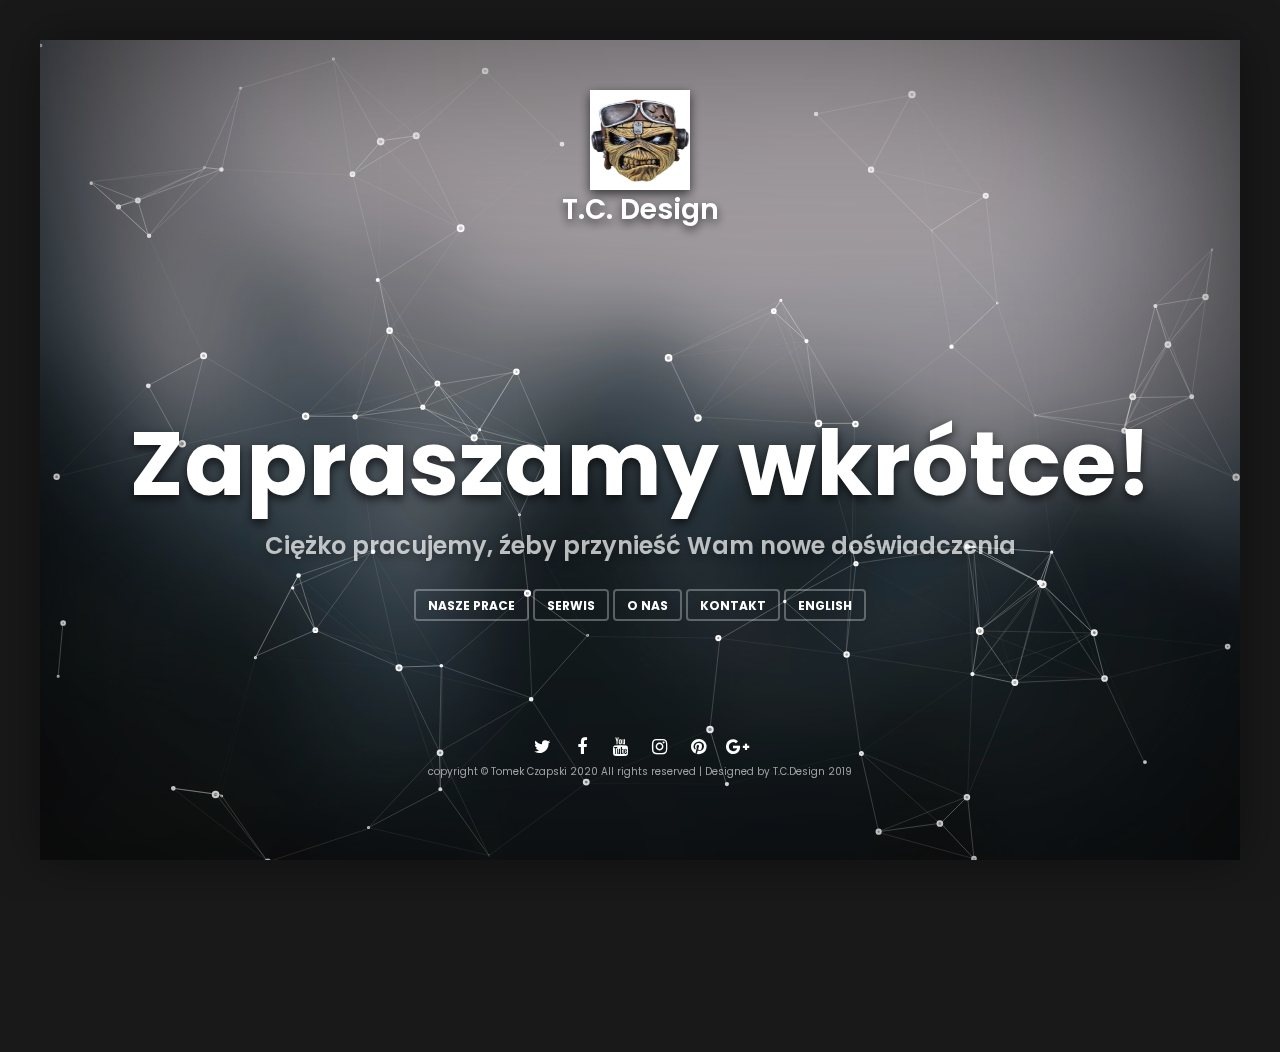
==== commit 5d8f8aa4: "tc-works ver 0.16 polish version added" ====
--- a/public/pl.html
+++ b/public/pl.html
@@ -17,7 +17,7 @@
     <link rel="stylesheet" href="assets/css/trackpad-scroll-emulator.css" type="text/css">
     <link rel="stylesheet" href="assets/css/style.css" type="text/css">
 
-    <title>Czapski Gallery</title>
+    <title>T.C. Design</title>
 </head>
 
 <body class=" frame">
@@ -30,19 +30,16 @@
                     <header>
                         <div class="row">
                             <div class="col-lg-4 col-md-4 col sm-4 col-xs-4"></div>
-                            <div class="col-lg-4 col-md-4 col sm-4 col-xs-4 text-center">
-                                <div class="">
-                                    <img class="logo" src="assets/img/eddie-head.jpg" alt="">
+                            <div class="col-lg-4 col-md-4 col sm-4 col-xs-4 text-center p-0">
+                                <div class="logo-main">
+                                    <img class="logo" src="assets/img/eddie-head.jpg" alt="T.C. design">
+                                    <p>
+                                        T.C. Design
+                                    </p>
                                 </div>
                             </div>
                             <div class="col-lg-4 col-md-4 col sm-4 col-xs-4 text-right">
-                                <a href="#" id="brand" class="btn btn-default btn-framed"><img src="assets/img/pl.jpg" alt="polski"></a>
-                                <a href="index.html" id="brand" class="btn btn-default btn-framed"><img src="assets/img/br.jpeg" alt="english"></a>
-                            </div>
-                        </div>
-                        <div class="row">
-                            <h1>Welcome to Hell</h1>
-                            <h2>All hope abandon, ye who enter in!</h2>
+                            </div>
                         </div>
                     </header>
                 </div>
@@ -50,12 +47,13 @@
                 <div id="row-content">
                     <div id="content-wrapper">
                         <div id="content" class="animate translate-z-in animation-time-2s delay-03s">
-                            <h1>Zapraszamy wkrótce</h1>
-                            <h2 class="opacity-70">Ciężko pracujemy, żeby przynieść Wanm nowe doświadczenia</h2>
+                            <h1>Zapraszamy wkrótce!</h1>
+                            <h2 class="opacity-70">Ciężko pracujemy, źeby przynieść Wam nowe doświadczenia</h2>
                             <a href="#works" class="open-side-panel btn btn-default btn-framed">Nasze prace</a>
-                            <a href="#services" class="open-side-panel btn btn-default btn-framed">Servis</a>
+                            <a href="#services" class="open-side-panel btn btn-default btn-framed">Serwis</a>
                             <a href="#about-us" class="open-side-panel btn btn-default btn-framed">o nas</a>
                             <a href="#contact" class="open-side-panel btn btn-default btn-framed">Kontakt</a>
+                            <a href="index.html" class="btn btn-default btn-framed">english</a>
                         </div>
                         <!--end content-->
                     </div>
@@ -72,6 +70,9 @@
                             <a href="#" class="animate fade-in animation-time-1s delay-08s"><i class="fa fa-pinterest"></i></a>
                             <a href="#" class="animate fade-in animation-time-1s delay-1s"><i class="fa fa-google-plus"></i></a>
                         </div>
+                        <p class="copyright">
+                            copyright &copy; Tomek Czapski 2020 All rights reserved | Designed by T.C.Design 2019
+                        </p>
                     </footer>
                 </div>
                 <!--end row-footer-->
@@ -94,17 +95,24 @@
 </audio>
 
 <div class="side-panel" id="works">
-    <div class="close-panel"><i class="fa fa-angle-double-right fa-5x"></i></div>
+    <div class="close-panel"><i class="arrow_carrot-2right"></i></div>
     <div class="wrapper">
         <div class="tse-scrollable">
             <div class="tse-content">
                 <div class="wrapper">
                     <div class="container">
-                        <h2>Our Works</h2>
+                        <div class="row sidebar-logo-wrap">
+                            <div class="col-md-6 col-sm-6 column-address-flex">
+                                <h2>Our Works</h2>
+                            </div>
+                            <div class="col-md-6 col-sm-6 column-logo-flex text-right">
+                                <img class="logo img-fluid text-right" src="assets/img/eddie-head.jpg" alt="">
+                            </div>
+                        </div>
                         <section>
                             <h3>Featured Work</h3>
                             <div class="carousel">
-                                <div class="owl-carousel" data-owl-items="1" data-owl-margin="0" data-owl-nav="0" data-owl-dots="1">
+                                <div class="owl-carousel" data-owl-items="1" data-owl-margin="0" data-owl-nav="0" data-owl-dots="1" data-autoplay="autoplay" data-owl-loop="1">
                                     <div class="image"><div class="bg-transfer"><img src="assets/img/work-01.jpg" alt=""></div></div>
                                     <div class="image"><div class="bg-transfer"><img src="assets/img/work-08.jpg" alt=""></div></div>
                                     <div class="image"><div class="bg-transfer"><img src="assets/img/work-09.jpg" alt=""></div></div>
@@ -232,27 +240,31 @@
 <!--end works-->
 
 <div class="side-panel" id="services">
-    <div class="close-panel"><i class="fa fa-angle-double-right fa-5x"></i></div>
+    <div class="close-panel"><i class="arrow_carrot-2right"></i></div>
     <div class="wrapper">
         <div class="tse-scrollable">
             <div class="tse-content">
                 <div class="wrapper">
-                    <h2>Serwis</h2>
+                    <div class="row sidebar-logo-wrap">
+                        <div class="col-md-6 col-sm-6 column-address-flex">
+                            <h2>Service</h2>
+                        </div>
+                        <div class="col-md-6 col-sm-6 column-logo-flex text-right">
+                            <img class="logo img-fluid text-right" src="assets/img/eddie-head.jpg" alt="">
+                        </div>
+                    </div>
                     <section>
-                        <h3>Dlaczego my?</h3>
+                        <h3>Dlaczego my</h3>
                         <p>Lorem ipsum dolor sit amet, consectetur adipiscing elit. Phasellus laoreet sed tellus ut condimentum.
                             Aenean hendrerit, nisl sit amet molestie eleifend, magna augue pulvinar enim, nec mattis quam eros non
                             ex. Pellentesque luctus ex enim, a tempus lorem egestas quis. Nunc et tincidunt dui. Cras in fermentum leo.
-                        </p>
-                    </section>
-                    <section>
-                        <h3>Co możemy dla Was zrobić</h3>
+                            owl
                         <div class="feature">
                             <div class="circle">
                                 <i class="icon_pens"></i>
                             </div>
                             <div class="description">
-                                <h4>Projekty Graficzne</h4>
+                                <h4>Projektowanie graficzne</h4>
                                 <p>Aenean hendrerit, nisl sit amet molestie eleifend, magna augue pulvinar enim, nec mattis quam eros non ex</p>
                             </div>
                         </div>
@@ -262,7 +274,7 @@
                                 <i class="icon_camera_alt"></i>
                             </div>
                             <div class="description">
-                                <h4>Profesjonalna Fotografia</h4>
+                                <h4>Profesjonalna fotografia</h4>
                                 <p>Lorem ipsum dolor sit amet, consectetur adipiscing elit. Phasellus laoreet sed tellus ut condimentum. Aen</p>
                             </div>
                         </div>
@@ -272,7 +284,7 @@
                                 <i class="icon_genius"></i>
                             </div>
                             <div class="description">
-                                <h4>Pomysły Marketingowe</h4>
+                                <h4>Marketing</h4>
                                 <p>Phasellus laoreet sed tellus ut condimentum. Aenean hendrerit, nisl sit amet molestie eleifend, magna augue pulvinar enim, nec mattis quam</p>
                             </div>
                         </div>
@@ -282,7 +294,7 @@
                                 <i class="icon_volume-high_alt"></i>
                             </div>
                             <div class="description">
-                                <h4>Profesjonalne nagrywanie Dźwięku</h4>
+                                <h4>Profesjonalne rejestrowanie dźwięku</h4>
                                 <p>Quisque et mollis enim. Aenean placerat tincidunt magna ut iaculis. Quisque eu lorem venenatis, egestas ipsum quis, tincidunt ipsum.</p>
                             </div>
                         </div>
@@ -300,21 +312,28 @@
 <!--end services-->
 
 <div class="side-panel" id="about-us">
-    <div class="close-panel"><i class="fa fa-angle-double-right fa-5x"></i></div>
+    <div class="close-panel"><i class="arrow_carrot-2right"></i></div>
     <div class="wrapper">
         <div class="tse-scrollable">
             <div class="tse-content">
                 <div class="wrapper">
                     <div class="container">
-                        <h2>O nas</h2>
+                        <div class="row sidebar-logo-wrap">
+                            <div class="col-md-6 col-sm-6 column-address-flex">
+                                <h2>O nas</h2>
+                            </div>
+                            <div class="col-md-6 col-sm-6 column-logo-flex text-right">
+                                <img class="logo img-fluid text-right" src="assets/img/eddie-head.jpg" alt="">
+                            </div>
+                        </div>
                         <section>
-                            <h3>Nasz Zespól</h3>
+                            <h3>Nasz zespół</h3>
                             <div class="row">
                                 <div class="col-md-4 col-sm-4">
                                     <div class="person has-divider">
                                         <div class="image"><div class="bg-transfer"><img src="assets/img/person-01.jpg" alt=""></div></div>
                                         <h4>Jane Doe</h4>
-                                        <figure>Prezes</figure>
+                                        <figure>Company CEO</figure>
                                         <div class="social-icons">
                                             <a href="#"><i class="fa fa-twitter"></i></a>
                                             <a href="#"><i class="fa fa-facebook"></i></a>
@@ -356,7 +375,7 @@
                             <!--end persons-->
                         </section>
                         <section>
-                            <h3>Shortly About Our Company</h3>
+                            <h3>Krótko o nas</h3>
                             <p>
                                 Lorem ipsum dolor sit amet, consectetur adipiscing elit. Phasellus laoreet sed tellus ut condimentum.
                                 Aenean hendrerit, nisl sit amet molestie eleifend, magna augue pulvinar enim, nec mattis quam
@@ -370,7 +389,7 @@
                             </p>
                         </section>
                         <section>
-                            <h3>Our Skills</h3>
+                            <h3>Nasz mocne strony</h3>
                             <div class="skill">
                                 <h4>Webdesign</h4>
                                 <aside>80%</aside>
@@ -381,7 +400,7 @@
                             </div>
                             <!--end skill-->
                             <div class="skill">
-                                <h4>Photography</h4>
+                                <h4>Fotografia</h4>
                                 <aside>100%</aside>
                                 <figure class="bar">
                                     <div class="bar-active width-100"></div>
@@ -413,57 +432,95 @@
 <!--end about-us-->
 
 <div class="side-panel" id="contact">
-    <div class="close-panel"><i class="fa fa-angle-double-right fa-5x"></i></div>
+    <div class="close-panel"><i class="arrow_carrot-2right"></i></div>
     <div class="wrapper">
         <div class="tse-scrollable">
             <div class="tse-content">
                 <div class="wrapper">
                     <div class="container">
-                        <section>
+                        <section class="mb-0">
                                 <div class="row">
                                     <div class="col-md-6 col-sm-6 col-xs-6">
-                                        <h2>Contact Us</h2>
-                                    </div>
-                                    <div class="col-md-6 col-sm-6 col-xs-6 text-right">
-                                        <img class="logo img-fluid" src="assets/img/eddie-head.jpg" alt="">
-                                    </div>
-                                </div>
-                        </section>
-                        <section>
-                            <div class="row">
-                                <div class="col-md-6 col-sm-6">
-                                    <h3>Address</h3>
-                                    <address>
-                                        4758 Nancy Street
-                                        <br>
-                                        +1 919-571-2528
-                                        <br>
-                                        <a href="#">hello@example.com</a>
-                                    </address>
-                                </div>
-                                <!--end col-sm-6-->
-                                <div class="col-md-6 col-sm-6">
-                                    <h3>Social</h3>
-                                    <figure><a href="" class="icon"><i class="fa fa-facebook"></i>Facebook</a></figure>
-                                    <figure><a href="" class="icon"><i class="fa fa-twitter"></i>Twitter</a></figure>
-                                    <figure><a href="" class="icon"><i class="fa fa-youtube"></i>Youtube</a></figure>
-                                    <figure><a href="" class="icon"><i class="fa fa-pinterest"></i>Pinterest</a></figure>
-                                </div>
-                                <!--end col-sm-6-->
-                            </div>
+                                    </div>   
+                                </div>
+                            </section>
+                            <section>
+                                <!--sidebar logo wrapper-->
+                                <div class="row sidebar-logo-wrap">
+                                    <div class="col-md-8 col-sm-8 column-address-flex">
+                                        <div class="row">
+                                            <div class="col-md-12 col-sm-12">
+                                                <h2>Kontakt</h2>
+                                            </div>
+                                        </div>
+                                        <div class="row">
+                                            <div class="col-md-6 col-sm-6">
+                                                <h3>Adres</h3>
+                                                <address>
+                                                    4758 Nancy Street
+                                                    <br>
+                                                    +1 919-571-2528
+                                                    <br>
+                                                    <a href="#">hello@example.com</a>
+                                                </address>
+                                            </div>
+                                            <!--end col-sm-6-->
+                                            <div class="col-md-6 col-sm-6">
+                                                <h3>Social media</h3>
+                                                <figure><a href="" class="icon"><i class="fa fa-facebook"></i>Facebook</a></figure>
+                                                <figure><a href="" class="icon"><i class="fa fa-twitter"></i>Twitter</a></figure>
+                                                <figure><a href="" class="icon"><i class="fa fa-youtube"></i>Youtube</a></figure>
+                                                <figure><a href="" class="icon"><i class="fa fa-pinterest"></i>Pinterest</a></figure>
+                                            </div>
+                                            <!--end col-sm-6-->
+                                        </div>
+                                        <!--end row-->
+                                    </div>
+                                    <!--end col-sm-8-->
+                                    <div class="col-md-4 col-sm-4 text-right column-logo-flex">
+                                        <img class="logo img-fluid text-right" src="assets/img/eddie-head.jpg" alt="">
+                                    </div>
+                                    <!-- end col-sm-4-->
+                                </div>
+                                <!--end row-->
                         </section>
                         <!-- logos -->
                         <section>
-                            <div class="row">
-                                <div class="col-md-4 col-sm-4 col-xs-4">
+                            <div class="row ml-1 mb-5">
+                                <div class="col-md-2 col-sm-4 col-xs-6 p-0">
                                     <a href="#"><img class="sidebar-logos" src="assets/img/eddie.jpeg" alt=""></a>
                                 </div>
-                                <div class="col-md-4 col-sm-4 col-xs-4">
+                                <div class="col-md-2 col-sm-4 col-xs-6 p-0">
                                     <a href="#"><img class="sidebar-logos" src="assets/img/eddie.jpeg" alt=""></a>
                                 </div>
-                                <div class="col-md-4 col-sm-4 col-xs-4">
+                                <div class="col-md-2 col-sm-4 col-xs-6 p-0">
                                     <a href="#"><img class="sidebar-logos" src="assets/img/eddie.jpeg" alt=""></a>
-                                </div>          
+                                </div>
+                                <div class="col-md-2 col-sm-4 col-xs-6 p-0">
+                                    <a href="#"><img class="sidebar-logos" src="assets/img/eddie.jpeg" alt=""></a>
+                                </div>
+                                <div class="col-md-2 col-sm-4 col-xs-6 p-0">
+                                    <a href="#"><img class="sidebar-logos" src="assets/img/eddie.jpeg" alt=""></a>
+                                </div>
+                                <div class="col-md-2 col-sm-4 col-xs-6 p-0">
+                                    <a href="#"><img class="sidebar-logos" src="assets/img/eddie.jpeg" alt=""></a>
+                                </div>         
+                            </div>
+                            <!-- end row -->
+                            <div>
+                                <h3>Nasi partnerzy</h3>
+                                <div class="carousel carousel-partners-wrapper">
+                                    <div class="owl-carousel carousel-partners" data-owl-items="6" data-owl-margin="10" data-owl-nav="0" data-owl-dots="0" data-owl-loop="1" data-owl-autoplay="autoplay" data-owl-autoplaySpeed="1000">
+                                        <div class="image"><div class="bg-transfer"><img src="assets/img/3m.png" alt=""></div></div>
+                                        <div class="image"><div class="bg-transfer"><img src="assets/img/3m.png" alt=""></div></div>
+                                        <div class="image"><div class="bg-transfer"><img src="assets/img/3m.png" alt=""></div></div>
+                                        <div class="image"><div class="bg-transfer"><img src="assets/img/3m.png" alt=""></div></div>
+                                        <div class="image"><div class="bg-transfer"><img src="assets/img/3m.png" alt=""></div></div>
+                                        <div class="image"><div class="bg-transfer"><img src="assets/img/3m.png" alt=""></div></div>
+                                    </div>
+                                </div>
+                                <!--end carousel-->
+                                <p>*logotypy zostały użyte wyłącznie w celach informacyjnych</p>
                             </div>
                         </section>
                         <!--<section>
@@ -474,19 +531,19 @@
                             </div>
                         </section>-->
                         <section>
-                            <h3>Contact Form</h3>
+                            <h3>Formularz kontaktowy</h3>
                             <form id="form-contact" method="post" class="form clearfix inputs-underline">
                                 <div class="row">
                                     <div class="col-md-6 col-sm-6">
                                         <div class="form-group">
-                                            <input type="text" class="form-control" id="form-contact-name" name="name" placeholder="Your Name" required>
+                                            <input type="text" class="form-control" id="form-contact-name" name="name" placeholder="Imię" required>
                                         </div>
                                         <!--end form-group -->
                                     </div>
                                     <!--end col-md-6 col-sm-6 -->
                                     <div class="col-md-6 col-sm-6">
                                         <div class="form-group">
-                                            <input type="email" class="form-control" id="form-contact-email" name="email" placeholder="Your Email" required>
+                                            <input type="email" class="form-control" id="form-contact-email" name="email" placeholder="Email" required>
                                         </div>
                                         <!--end form-group -->
                                     </div>
@@ -496,7 +553,7 @@
                                 <div class="row">
                                     <div class="col-md-12">
                                         <div class="form-group">
-                                            <textarea class="form-control" id="form-contact-message" rows="8" name="message" placeholder="Your Message" required></textarea>
+                                            <textarea class="form-control" id="form-contact-message" rows="8" name="message" placeholder="Wiadomość" required></textarea>
                                         </div>
                                         <!--end form-group -->
                                     </div>
@@ -504,7 +561,7 @@
                                 </div>
                                 <!--end row -->
                                 <div class="form-group clearfix">
-                                    <button type="submit" class="btn pull-right btn-default btn-framed btn-rounded" id="form-contact-submit">Send a Message</button>
+                                    <button type="submit" class="btn pull-right btn-default btn-framed btn-rounded" id="form-contact-submit">Wyślij wiadomość</button>
                                 </div>
                                 <!--end form-group -->
                                 <div class="form-contact-status"></div>
@@ -534,6 +591,7 @@
 <script type="text/javascript" src="assets/js/jquery.trackpad-scroll-emulator.min.js"></script>
 <script type="text/javascript" src="assets/js/particles.min.js"></script>
 <script type="text/javascript" src="assets/js/custom.js"></script>
+<script type="text/javascript" src="assets/js/owl-custom.js"></script>
 <!--<script type="text/javascript" src="http://maps.google.com/maps/api/js"></script>-->
 
 <script type="text/javascript">
--- a/public/assets/css/style.css
+++ b/public/assets/css/style.css
@@ -1201,21 +1201,28 @@
   padding: 50px 0;
   z-index: 1;
 }
+
+/* main page visible */
+
 #outer-wrapper #inner-wrapper #table-wrapper .container {
   height: 100%;
   display: table;
 }
 #outer-wrapper #inner-wrapper #table-wrapper #row-header {
   position: relative;
+  width: 100%;
   z-index: 1;
+  display: table;
 }
 #outer-wrapper #inner-wrapper #table-wrapper #row-footer {
   bottom: 50px;
   position: relative;
+  display: block;
 }
 #outer-wrapper #inner-wrapper #table-wrapper #row-content {
   display: table;
-  height: 100%;
+  /*height: 100%;*/
+  height: 75%;
   width: 100%;
 }
 #outer-wrapper #inner-wrapper #table-wrapper #row-content #navigation-wrapper {
@@ -1327,9 +1334,9 @@
   z-index: 1;
 }
 
-#content-wrapper {
+/*#content-wrapper {
   vertical-align: initial !important; 
-}
+}*/
 
 #outer-wrapper #inner-wrapper #table-wrapper #row-content #content-wrapper.bottom {
   vertical-align: bottom;
@@ -1446,14 +1453,14 @@
 }
 .side-panel h2, .modal h2 {
   font-size: 24px;
-  font-weight: 900;
+  font-weight: 600;
   text-transform: uppercase;
   margin-top: 5px;
   margin-bottom: 30px;
 }
 .side-panel h3, .modal h3 {
   font-size: 18px;
-  font-weight: bold;
+  font-weight: 600;
 }
 
 .side-panel {
@@ -2667,19 +2674,122 @@
   max-width: 100px;
   min-height: 100px;
   max-height: 100px;
+  box-shadow: 0 4px 10px rgba(0, 0, 0, 0.65);
+}
+
+.logo-margin {
+  margin-bottom: 40px;
+}
+
+.logo-flex {
+  order: 2;
 }
 
 .sidebar-logos {
   width: 100px;
+  min-width: 100px;
   height: 100px;
-  margin: 10px;
+  /*margin: 10px;*/
+  margin-bottom: 10px;
   filter: grayscale(100%);
-  transition: all 2s ease;
+  transition: all 1s ease;
 }
 
 .sidebar-logos:hover {
-  -webkit-transform: scale(1.5);
-  -ms-transform: scale(1.5);
-  transform: scale(1.5);
+  -webkit-transform: scale(1.2);
+  -ms-transform: scale(1.2);
+  transform: scale(1.2);
   filter: grayscale(0%);
 }
+
+.sidebar-logo-wrap {
+  display: flex;
+}
+
+@media only screen and (max-width: 576px) {
+  .sidebar-logo-wrap {
+    flex-direction: column;
+    -ms-flex-direction: column;
+  }
+  .column-logo-flex {
+    order: 1;
+  }
+  .column-address-flex {
+    order: 2;
+  }
+
+  .sidebar-logos {
+    min-width: 80px;
+    width: 80px;
+    height: 80px;
+  }
+}
+
+@media -moz-full-screen and (max-width: 576px) {
+  .sidebar-logo-wrap {
+    flex-direction: column;
+    -ms-flex-direction: column;
+  }
+  .column-logo-flex {
+    order: 1;
+  }
+  .column-address-flex {
+    order: 2;
+  }
+
+  .sidebar-logos {
+    min-width: 80px;
+    width: 80px;
+    height: 80px;
+  }
+}
+
+/* language icon */
+.lang {
+  font-weight: bold;
+  text-shadow: 0px 4px 10px rgba(0, 0, 0, 0.65);
+}
+
+@media -webkit-full-screen and (max-width: 576px) {
+  .sidebar-logo-wrap {
+    flex-direction: column;
+    -ms-flex-direction: column;
+  }
+  .column-logo-flex {
+    order: 1;
+  }
+  .column-address-flex {
+    order: 2;
+  }
+}
+
+.copyright {
+  font-size: x-small;
+  text-align: center;
+}
+
+.logos-wrapper {
+
+}
+
+.logos-wrapper div {
+  min-width: 100px;
+  max-width: 30%;
+  display: inline-block;
+  margin: 5px;
+}
+
+.logo-main {
+  text-shadow: 0px 4px 10px rgba(0,0,0,0.65);
+}
+
+.logo-main p {
+  font-size: 2em;
+  font-weight: 600;
+  opacity: 1;
+}
+
+.image-partners {
+  width: 100px;
+  height: 100px;
+}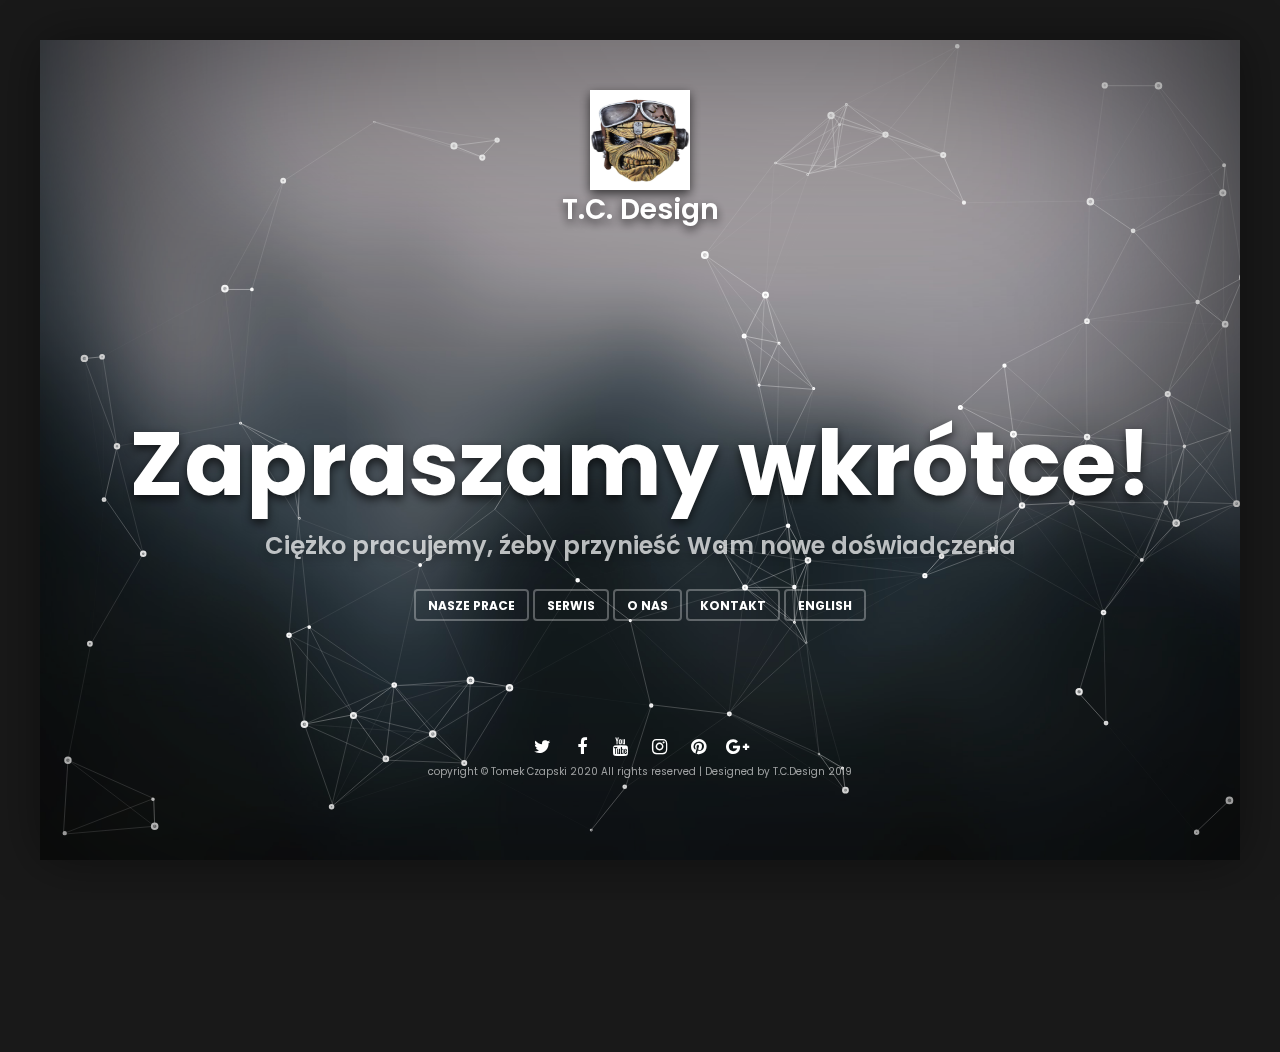
==== commit 4f743964: "form handling added" ====
--- a/public/pl.html
+++ b/public/pl.html
@@ -90,9 +90,9 @@
 </div>
 <!--end outer-wrapper-->
 
-<audio id="chatAudio">
+<!--<audio id="chatAudio">
     <source src="assets/solemn.mp3" type="audio/mpeg">
-</audio>
+</audio>-->
 
 <div class="side-panel" id="works">
     <div class="close-panel"><i class="arrow_carrot-2right"></i></div>
@@ -532,7 +532,7 @@
                         </section>-->
                         <section>
                             <h3>Formularz kontaktowy</h3>
-                            <form id="form-contact" method="post" class="form clearfix inputs-underline">
+                            <form id="form-contact" method="post" class="form clearfix inputs-underline" data-lang='pol'>
                                 <div class="row">
                                     <div class="col-md-6 col-sm-6">
                                         <div class="form-group">
--- a/public/assets/css/style.css
+++ b/public/assets/css/style.css
@@ -2792,4 +2792,8 @@
 .image-partners {
   width: 100px;
   height: 100px;
+}
+
+.form-contact-status {
+  font-size: 2em !important;
 }